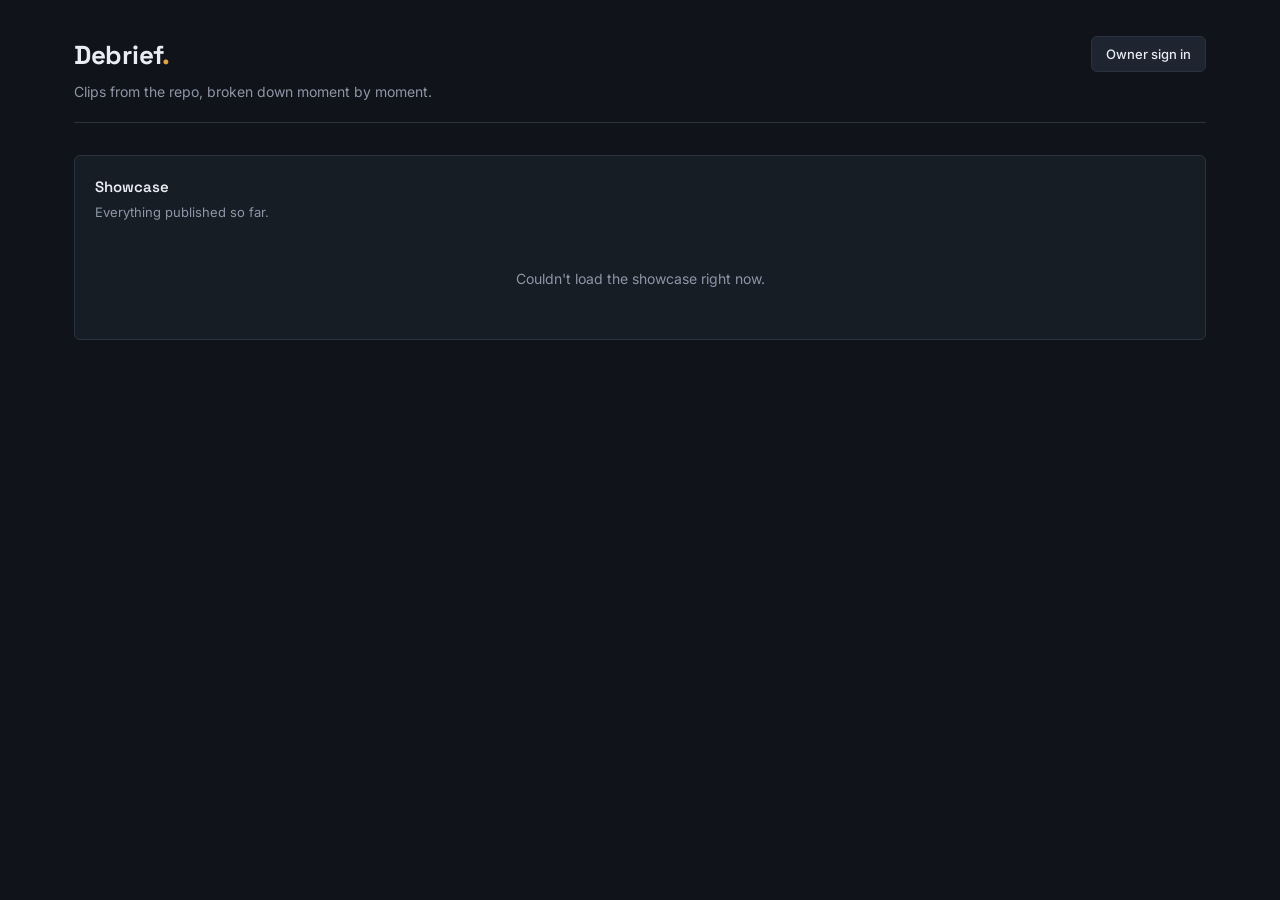
==== index.html @ dc819ad1 "Rename main.html to index.html" ====
<!DOCTYPE html>
<html lang="en">
<head>
<meta charset="UTF-8">
<meta name="viewport" content="width=device-width, initial-scale=1.0">
<title>Debrief — clip showcase</title>
<link rel="preconnect" href="https://fonts.googleapis.com">
<link href="https://fonts.googleapis.com/css2?family=Space+Grotesk:wght@500;600;700&family=Inter:wght@400;500;600&family=JetBrains+Mono:wght@400;500&display=swap" rel="stylesheet">
<style>
  :root{
    --bg:#10141a; --panel:#171d25; --panel-2:#1e2530; --border:#2a323f;
    --text:#e9edf3; --muted:#8d96a6; --accent:#e8a33d; --accent-dim:#4a3a1f;
    --danger:#e5645a; --danger-dim:#3a2321; --good:#4fc98a; --good-dim:#1f342a;
    --radius:6px;
  }
  *{box-sizing:border-box;}
  html,body{margin:0;padding:0;}
  body{background:var(--bg);color:var(--text);font-family:'Inter',sans-serif;line-height:1.5;-webkit-font-smoothing:antialiased;min-height:100vh;}
  ::selection{background:var(--accent);color:#161616;}
  a{color:var(--accent);}
  .wrap{max-width:1180px;margin:0 auto;padding:36px 24px 80px;}

  header.top{display:flex;align-items:flex-start;justify-content:space-between;gap:16px;margin-bottom:32px;padding-bottom:20px;border-bottom:1px solid var(--border);flex-wrap:wrap;}
  header.top h1{font-family:'Space Grotesk',sans-serif;font-weight:700;font-size:26px;margin:0;letter-spacing:-0.01em;}
  header.top h1 span{color:var(--accent);}
  header.top p{margin:6px 0 0;color:var(--muted);font-size:14px;max-width:420px;}
  .owner-slot{display:flex;align-items:center;gap:10px;}
  .owner-badge{font-family:'JetBrains Mono',monospace;font-size:11px;color:var(--good);background:var(--good-dim);border:1px solid var(--good);padding:4px 9px;border-radius:20px;}
  .btn{display:inline-flex;align-items:center;gap:8px;background:var(--panel-2);border:1px solid var(--border);color:var(--text);padding:9px 14px;border-radius:var(--radius);font-size:13px;font-family:'Inter',sans-serif;font-weight:500;cursor:pointer;transition:border-color .15s,background .15s;}
  .btn:hover{border-color:var(--accent);}
  .btn:disabled{opacity:.4;cursor:not-allowed;}
  .btn.primary{background:var(--accent);border-color:var(--accent);color:#191305;font-weight:600;}
  .btn.primary:hover{background:#f0ad4e;}
  .btn.primary:disabled{background:var(--panel-2);border-color:var(--border);color:var(--muted);}
  .btn.ghost{background:transparent;}
  .btn.small{padding:6px 10px;font-size:12px;}
  .btn.danger-outline{border-color:var(--danger);color:var(--danger);background:transparent;}
  .btn.danger-outline:hover{background:var(--danger-dim);}

  .panel{background:var(--panel);border:1px solid var(--border);border-radius:var(--radius);padding:20px;}
  .panel + .panel{margin-top:20px;}
  .panel h2{font-family:'Space Grotesk',sans-serif;font-size:15px;font-weight:600;margin:0 0 4px;}
  .panel .hint{color:var(--muted);font-size:13px;margin:0 0 16px;}

  input[type=text],input[type=url],textarea{width:100%;background:var(--panel-2);border:1px solid var(--border);color:var(--text);padding:10px 12px;border-radius:var(--radius);font-family:'Inter',sans-serif;font-size:14px;}
  input:focus,textarea:focus{outline:2px solid var(--accent);outline-offset:1px;border-color:var(--accent);}
  textarea{resize:vertical;min-height:70px;}
  .field{margin-bottom:14px;}
  .field:last-child{margin-bottom:0;}
  label.field-label{display:block;font-size:12px;color:var(--muted);margin:0 0 6px;}
  .filerow{display:flex;align-items:center;gap:10px;flex-wrap:wrap;}

  video{width:100%;display:block;border-radius:var(--radius);background:#000;max-height:420px;}
  .video-shell{margin:14px 0;}
  .video-empty{border:1px dashed var(--border);border-radius:var(--radius);padding:40px 20px;text-align:center;color:var(--muted);font-size:13px;}

  .capture-row{display:flex;justify-content:space-between;align-items:center;gap:10px;flex-wrap:wrap;margin-bottom:14px;}
  .capture-note{font-size:12px;color:var(--muted);font-family:'JetBrains Mono',monospace;}

  .filmstrip{display:flex;gap:10px;overflow-x:auto;padding:4px 2px 8px;}
  .filmstrip:empty::after{content:'No moments captured yet.';color:var(--muted);font-size:13px;}
  .frame-card{position:relative;flex:0 0 auto;width:110px;border:1px solid var(--border);border-radius:var(--radius);overflow:hidden;background:var(--panel-2);}
  .frame-card img{width:100%;height:62px;object-fit:cover;display:block;}
  .frame-card .tag{font-family:'JetBrains Mono',monospace;font-size:11px;color:var(--accent);padding:5px 7px;}
  .frame-card button.remove{position:absolute;top:4px;right:4px;width:18px;height:18px;border-radius:50%;border:none;background:rgba(10,12,15,.75);color:#fff;font-size:11px;line-height:1;cursor:pointer;}
  .frame-card button.remove:hover{background:var(--danger);}

  .error-box{border:1px solid var(--danger);background:var(--danger-dim);color:#ffd6d2;padding:10px 12px;border-radius:var(--radius);font-size:13px;margin-top:12px;}
  .footnote{color:var(--muted);font-size:12px;margin-top:8px;}

  /* gallery */
  .gallery-grid{display:grid;grid-template-columns:repeat(auto-fill,minmax(260px,1fr));gap:16px;margin-top:6px;}
  .clip-card{background:var(--panel);border:1px solid var(--border);border-radius:var(--radius);overflow:hidden;cursor:pointer;transition:border-color .15s;display:flex;flex-direction:column;}
  .clip-card:hover{border-color:var(--accent);}
  .clip-card .thumb{width:100%;height:140px;object-fit:cover;background:#000;display:block;}
  .clip-card .thumb-empty{width:100%;height:140px;background:var(--panel-2);display:flex;align-items:center;justify-content:center;color:var(--muted);font-size:12px;}
  .clip-card .body{padding:12px 14px;display:flex;flex-direction:column;gap:6px;flex:1;}
  .clip-card .title{font-family:'Space Grotesk',sans-serif;font-weight:600;font-size:14px;}
  .clip-card .champ{font-family:'JetBrains Mono',monospace;font-size:11px;color:var(--accent);}
  .clip-card .excerpt{font-size:12.5px;color:var(--muted);flex:1;}
  .clip-card .meta-row{display:flex;justify-content:space-between;align-items:center;font-size:11px;color:var(--muted);margin-top:4px;}
  .empty-state{color:var(--muted);font-size:14px;padding:30px 4px;text-align:center;}

  /* modal */
  .modal-backdrop{position:fixed;inset:0;background:rgba(6,8,11,.72);display:flex;align-items:flex-start;justify-content:center;padding:40px 16px;overflow-y:auto;z-index:50;}
  .modal{background:var(--panel);border:1px solid var(--border);border-radius:var(--radius);max-width:720px;width:100%;padding:22px;}
  .modal-close{float:right;background:transparent;border:none;color:var(--muted);font-size:18px;cursor:pointer;}
  .modal-close:hover{color:var(--text);}
  .modal h3{font-family:'Space Grotesk',sans-serif;margin:0 0 4px;font-size:19px;}
  .modal .champ{font-family:'JetBrains Mono',monospace;font-size:12px;color:var(--accent);margin-bottom:14px;display:block;}

  .summary-block{font-size:15px;line-height:1.6;color:var(--text);padding-bottom:16px;margin-bottom:16px;border-bottom:1px solid var(--border);}
  .priority-block{border-left:3px solid var(--accent);background:var(--accent-dim);padding:12px 14px;border-radius:0 var(--radius) var(--radius) 0;margin-bottom:20px;font-size:14px;}
  .priority-block .k{font-family:'JetBrains Mono',monospace;font-size:11px;color:var(--accent);display:block;margin-bottom:4px;}
  .section-title{font-family:'Space Grotesk',sans-serif;font-size:14px;font-weight:600;margin:0 0 12px;display:flex;align-items:center;gap:8px;}
  .section-title .dot{width:8px;height:8px;border-radius:50%;}
  .dot.danger{background:var(--danger);} .dot.good{background:var(--good);}
  .item-card{border:1px solid var(--border);border-left:3px solid var(--danger);background:var(--panel-2);border-radius:0 var(--radius) var(--radius) 0;padding:14px 16px;margin-bottom:10px;}
  .item-card.good{border-left-color:var(--good);}
  .item-card .title{font-weight:600;font-size:14px;margin-bottom:6px;}
  .item-card .moment{font-family:'JetBrains Mono',monospace;font-size:11px;color:var(--muted);margin-bottom:8px;}
  .item-card p{margin:0 0 8px;font-size:13.5px;} .item-card p:last-child{margin-bottom:0;}
  .item-card .fix{color:var(--good);font-size:13.5px;} .item-card .fix b{color:var(--good);}
  .items-group{margin-bottom:22px;} .items-group:last-child{margin-bottom:0;}

  .loading{display:flex;align-items:center;gap:10px;color:var(--muted);font-size:14px;padding:20px 4px;}
  .spinner{width:16px;height:16px;border-radius:50%;border:2px solid var(--border);border-top-color:var(--accent);animation:spin .7s linear infinite;}
  @keyframes spin{to{transform:rotate(360deg);}}

  .manage-list{display:flex;flex-direction:column;gap:8px;margin-top:6px;}
  .manage-row{display:flex;justify-content:space-between;align-items:center;gap:10px;background:var(--panel-2);border:1px solid var(--border);border-radius:var(--radius);padding:8px 12px;font-size:13px;}
  .manage-row .name{font-weight:500;}
  .manage-row .sub{color:var(--muted);font-size:11px;font-family:'JetBrains Mono',monospace;}
</style>
</head>
<body>
<div class="wrap">

  <header class="top">
    <div>
      <h1>Debrief<span>.</span></h1>
      <p>Clips from the repo, broken down moment by moment.</p>
    </div>
    <div class="owner-slot">
      <span class="owner-badge" id="ownerBadge" style="display:none;">Owner mode</span>
      <button class="btn" id="ownerToggleBtn">Owner sign in</button>
    </div>
  </header>

  <!-- OWNER: add clip -->
  <div id="ownerArea" style="display:none;">
    <div class="panel">
      <h2>Add a clip from GitHub</h2>
      <p class="hint">Paste a link to a video file committed in a GitHub repo — either a normal <code>github.com/.../blob/...</code> link or a <code>raw.githubusercontent.com</code> link. Raw links capture frames most reliably.</p>
      <div class="filerow">
        <input type="url" id="githubUrl" placeholder="https://github.com/you/repo/blob/main/clips/fight.mp4">
        <button class="btn" id="loadGhBtn">Load</button>
      </div>
      <div class="video-shell" id="videoShell"><div class="video-empty" id="videoEmpty">No clip loaded yet</div></div>
      <div class="capture-row" id="captureRow" style="display:none;">
        <button class="btn primary" id="captureBtn">Capture this frame</button>
        <span class="capture-note" id="timeLabel"></span>
      </div>
      <div class="filmstrip" id="filmstrip"></div>
      <div class="error-box" id="loadError" style="display:none;"></div>
    </div>

    <div class="panel">
      <h2>Details</h2>
      <div class="field">
        <label class="field-label" for="titleInput">Title</label>
        <input type="text" id="titleInput" placeholder="e.g. Baron steal gone wrong">
      </div>
      <div class="field">
        <label class="field-label" for="champInput">Champion / role</label>
        <input type="text" id="champInput" placeholder="e.g. Jinx, ADC">
      </div>
      <div class="field">
        <label class="field-label" for="notesInput">Context (optional)</label>
        <textarea id="notesInput" placeholder="What happened, in your words"></textarea>
      </div>
      <button class="btn primary" id="analyzeBtn" style="width:100%;justify-content:center;padding:12px;" disabled>Analyze &amp; publish</button>
      <div class="error-box" id="publishError" style="display:none;"></div>
    </div>

    <div class="panel" id="managePanel" style="display:none;">
      <h2>Published clips</h2>
      <p class="hint">Visible to everyone. Remove anything from here.</p>
      <div class="manage-list" id="manageList"></div>
    </div>
  </div>

  <!-- PUBLIC: showcase -->
  <div class="panel">
    <h2>Showcase</h2>
    <p class="hint">Everything published so far.</p>
    <div id="galleryHost"><div class="loading"><div class="spinner"></div>Loading clips…</div></div>
  </div>

</div>

<div id="modalHost"></div>

<script>
(function(){
  // ---- config ----
  // Change this before sharing the page — it's the only thing gating the "add clip" panel.
  // Note: this runs entirely in the browser, so it only hides the panel from casual visitors;
  // anyone reading the page source can see it. It is not real access control.
  const OWNER_PASSPHRASE = 'change-me';

  const state = { frames: [], frameSeq: 0, videoEl: null, captureAllowed: false, isOwner: false };

  // ---------- owner gate ----------
  const ownerToggleBtn = document.getElementById('ownerToggleBtn');
  const ownerArea = document.getElementById('ownerArea');
  const ownerBadge = document.getElementById('ownerBadge');

  ownerToggleBtn.addEventListener('click', ()=>{
    if(state.isOwner){
      state.isOwner = false;
      ownerArea.style.display = 'none';
      ownerBadge.style.display = 'none';
      ownerToggleBtn.textContent = 'Owner sign in';
      return;
    }
    const attempt = prompt('Owner passphrase:');
    if(attempt === null) return;
    if(attempt === OWNER_PASSPHRASE){
      state.isOwner = true;
      ownerArea.style.display = 'block';
      ownerBadge.style.display = 'inline-block';
      ownerToggleBtn.textContent = 'Sign out';
      renderManageList();
    } else {
      alert('Wrong passphrase.');
    }
  });

  // ---------- github clip loading ----------
  const videoShell = document.getElementById('videoShell');
  const captureRow = document.getElementById('captureRow');
  const timeLabel = document.getElementById('timeLabel');
  const loadError = document.getElementById('loadError');

  function fmtTime(sec){
    sec = Math.max(0, Math.floor(sec||0));
    return Math.floor(sec/60) + ':' + String(sec%60).padStart(2,'0');
  }

  function normalizeGithubUrl(url){
    const m = url.match(/^https?:\/\/github\.com\/([^\/]+)\/([^\/]+)\/blob\/([^\/]+)\/(.+)$/);
    if(m){
      return 'https://raw.githubusercontent.com/'+m[1]+'/'+m[2]+'/'+m[3]+'/'+m[4];
    }
    return url;
  }

  document.getElementById('loadGhBtn').addEventListener('click', ()=>{
    loadError.style.display = 'none';
    const raw = document.getElementById('githubUrl').value.trim();
    if(!raw) return;
    const url = normalizeGithubUrl(raw);
    videoShell.innerHTML = '';
    const v = document.createElement('video');
    v.src = url;
    v.controls = true;
    v.crossOrigin = 'anonymous';
    v.addEventListener('error', ()=>{
      loadError.textContent = "Couldn't load that link as a video. Double check it points straight at the file.";
      loadError.style.display = 'block';
    });
    videoShell.appendChild(v);
    state.videoEl = v;
    state.captureAllowed = true;
    captureRow.style.display = 'flex';
    v.addEventListener('timeupdate', ()=>{ timeLabel.textContent = fmtTime(v.currentTime); });
  });

  // ---------- frame capture ----------
  const filmstrip = document.getElementById('filmstrip');
  const analyzeBtn = document.getElementById('analyzeBtn');

  function addFrame(dataUrl, label){
    const id = ++state.frameSeq;
    state.frames.push({id, dataUrl, label});
    renderFilmstrip();
  }

  function renderFilmstrip(){
    filmstrip.innerHTML = '';
    state.frames.forEach(fr=>{
      const card = document.createElement('div');
      card.className = 'frame-card';
      card.innerHTML = '<img src="'+fr.dataUrl+'"><div class="tag">'+fr.label+'</div><button class="remove">&times;</button>';
      card.querySelector('.remove').addEventListener('click', ()=>{
        state.frames = state.frames.filter(x=>x.id!==fr.id);
        renderFilmstrip();
      });
      filmstrip.appendChild(card);
    });
    analyzeBtn.disabled = state.frames.length === 0;
  }

  document.getElementById('captureBtn').addEventListener('click', ()=>{
    if(!state.videoEl || !state.captureAllowed) return;
    loadError.style.display = 'none';
    try{
      const canvas = document.createElement('canvas');
      canvas.width = state.videoEl.videoWidth || 640;
      canvas.height = state.videoEl.videoHeight || 360;
      canvas.getContext('2d').drawImage(state.videoEl, 0, 0, canvas.width, canvas.height);
      addFrame(canvas.toDataURL('image/jpeg', 0.85), fmtTime(state.videoEl.currentTime));
    }catch(err){
      loadError.textContent = "This link blocks in-browser frame capture (no CORS). Use the file's raw.githubusercontent.com link instead of the github.com blob link.";
      loadError.style.display = 'block';
    }
  });

  function makeThumb(dataUrl, cb){
    const img = new Image();
    img.onload = ()=>{
      const w = 320, h = Math.round(320 * img.height / img.width);
      const canvas = document.createElement('canvas');
      canvas.width = w; canvas.height = h;
      canvas.getContext('2d').drawImage(img, 0, 0, w, h);
      cb(canvas.toDataURL('image/jpeg', 0.7));
    };
    img.src = dataUrl;
  }

  // ---------- analysis ----------
  function dataUrlToMediaAndBase64(dataUrl){
    const m = dataUrl.match(/^data:(.+?);base64,(.*)$/);
    return {mediaType: m[1], base64: m[2]};
  }

  function buildPrompt(title, champ, notes){
    let ctx = 'You are reviewing screenshots from a League of Legends clip, in order, to coach the player shown.\n';
    if(title) ctx += 'Clip title: ' + title + '\n';
    if(champ) ctx += 'Champion / role: ' + champ + '\n';
    if(notes) ctx += "Player's own account: " + notes + '\n';
    ctx += '\nLook at positioning, wave/lane management, cooldowns, itemization, vision, map awareness, and fight selection. Cite what is actually visible (minimap, HP bars, ability icons, item build, gold/CS) rather than guessing.\n\n';
    ctx += 'Respond with ONLY raw JSON, no markdown fences, matching exactly:\n';
    ctx += '{"summary": string, "priority_fix": string, "mistakes": [{"title": string, "moment": string, "what_happened": string, "why_it_mattered": string, "better_play": string}], "good_calls": [{"title": string, "moment": string, "what_happened": string}]}\n';
    ctx += 'summary: 2-3 direct sentences. priority_fix: one sentence, the single highest-leverage fix. mistakes: up to 5, ordered by importance. good_calls: 0-3, can be empty. If nothing clearly wrong is visible, say so in summary and return an empty mistakes array rather than inventing issues.';
    return ctx;
  }

  async function callClaude(frames, title, champ, notes){
    const content = [];
    frames.forEach((fr,i)=>{
      const {mediaType, base64} = dataUrlToMediaAndBase64(fr.dataUrl);
      content.push({type:'text', text:'Frame '+(i+1)+' ('+fr.label+'):'});
      content.push({type:'image', source:{type:'base64', media_type: mediaType, data: base64}});
    });
    content.push({type:'text', text: buildPrompt(title, champ, notes)});

    const response = await fetch('https://api.anthropic.com/v1/messages', {
      method:'POST',
      headers:{'Content-Type':'application/json'},
      body: JSON.stringify({model:'claude-sonnet-4-6', max_tokens:1000, messages:[{role:'user', content}]})
    });
    if(!response.ok) throw new Error('Request failed (' + response.status + ')');
    const data = await response.json();
    const text = (data.content||[]).map(b=>b.text||'').join('\n').trim();
    const cleaned = text.replace(/^```json/i,'').replace(/^```/,'').replace(/```$/,'').trim();
    return JSON.parse(cleaned);
  }

  const publishError = document.getElementById('publishError');
  const managePanel = document.getElementById('managePanel');

  analyzeBtn.addEventListener('click', async ()=>{
    publishError.style.display = 'none';
    if(state.frames.length===0) return;
    const title = document.getElementById('titleInput').value.trim() || 'Untitled clip';
    const champ = document.getElementById('champInput').value.trim();
    const notes = document.getElementById('notesInput').value.trim();
    const videoUrl = normalizeGithubUrl(document.getElementById('githubUrl').value.trim());

    analyzeBtn.disabled = true;
    analyzeBtn.textContent = 'Analyzing…';
    try{
      const result = await callClaude(state.frames, title, champ, notes);
      makeThumb(state.frames[0].dataUrl, async (thumb)=>{
        const id = 'c_' + Date.now() + '_' + Math.random().toString(36).slice(2,7);
        const record = { id, title, champ, notes, videoUrl, thumb, result, publishedAt: Date.now() };
        try{
          await window.storage.set('clip:'+id, JSON.stringify(record), true);
          // reset composer
          state.frames = []; renderFilmstrip();
          document.getElementById('titleInput').value = '';
          document.getElementById('champInput').value = '';
          document.getElementById('notesInput').value = '';
          document.getElementById('githubUrl').value = '';
          videoShell.innerHTML = '<div class="video-empty">No clip loaded yet</div>';
          captureRow.style.display = 'none';
          state.videoEl = null;
          loadGallery();
          renderManageList();
        }catch(err){
          publishError.textContent = 'Analyzed, but publishing failed: ' + err.message;
          publishError.style.display = 'block';
        }finally{
          analyzeBtn.disabled = state.frames.length===0;
          analyzeBtn.textContent = 'Analyze & publish';
        }
      });
    }catch(err){
      publishError.textContent = 'Analysis failed: ' + err.message;
      publishError.style.display = 'block';
      analyzeBtn.disabled = false;
      analyzeBtn.textContent = 'Analyze & publish';
    }
  });

  // ---------- manage list (owner) ----------
  async function renderManageList(){
    const list = document.getElementById('manageList');
    try{
      const idx = await window.storage.list('clip:', true);
      const keys = (idx && idx.keys) || [];
      if(keys.length===0){ managePanel.style.display='none'; return; }
      managePanel.style.display = 'block';
      const records = await Promise.all(keys.map(async k=>{
        try{ const r = await window.storage.get(k, true); return JSON.parse(r.value); }catch(e){ return null; }
      }));
      list.innerHTML = '';
      records.filter(Boolean).sort((a,b)=>b.publishedAt-a.publishedAt).forEach(rec=>{
        const row = document.createElement('div');
        row.className = 'manage-row';
        row.innerHTML = '<div><div class="name">'+escapeHtml(rec.title)+'</div><div class="sub">'+new Date(rec.publishedAt).toLocaleString()+'</div></div>';
        const del = document.createElement('button');
        del.className = 'btn small danger-outline';
        del.textContent = 'Remove';
        del.addEventListener('click', async ()=>{
          if(!confirm('Remove "'+rec.title+'" from the showcase?')) return;
          try{
            await window.storage.delete('clip:'+rec.id, true);
            loadGallery();
            renderManageList();
          }catch(e){ alert('Could not remove it: ' + e.message); }
        });
        row.appendChild(del);
        list.appendChild(row);
      });
    }catch(err){
      managePanel.style.display = 'none';
    }
  }

  // ---------- public gallery ----------
  const galleryHost = document.getElementById('galleryHost');

  function escapeHtml(str){
    const d = document.createElement('div');
    d.textContent = str||'';
    return d.innerHTML;
  }

  async function loadGallery(){
    try{
      const idx = await window.storage.list('clip:', true);
      const keys = (idx && idx.keys) || [];
      if(keys.length===0){
        galleryHost.innerHTML = '<div class="empty-state">No clips published yet.</div>';
        return;
      }
      const records = await Promise.all(keys.map(async k=>{
        try{ const r = await window.storage.get(k, true); return JSON.parse(r.value); }catch(e){ return null; }
      }));
      const clips = records.filter(Boolean).sort((a,b)=>b.publishedAt-a.publishedAt);
      const grid = document.createElement('div');
      grid.className = 'gallery-grid';
      clips.forEach(rec=>{
        const card = document.createElement('div');
        card.className = 'clip-card';
        card.innerHTML =
          (rec.thumb ? '<img class="thumb" src="'+rec.thumb+'">' : '<div class="thumb-empty">No preview</div>') +
          '<div class="body">' +
            '<div class="title">'+escapeHtml(rec.title)+'</div>' +
            (rec.champ ? '<div class="champ">'+escapeHtml(rec.champ)+'</div>' : '') +
            '<div class="excerpt">'+escapeHtml((rec.result && rec.result.summary) || '')+'</div>' +
            '<div class="meta-row"><span>'+((rec.result && rec.result.mistakes) ? rec.result.mistakes.length : 0)+' issue(s) found</span><span>'+new Date(rec.publishedAt).toLocaleDateString()+'</span></div>' +
          '</div>';
        card.addEventListener('click', ()=>openModal(rec));
        grid.appendChild(card);
      });
      galleryHost.innerHTML = '';
      galleryHost.appendChild(grid);
    }catch(err){
      galleryHost.innerHTML = '<div class="empty-state">Couldn\'t load the showcase right now.</div>';
    }
  }

  function analysisHtml(result){
    let html = '<div class="summary-block">'+escapeHtml(result.summary||'')+'</div>';
    if(result.priority_fix){
      html += '<div class="priority-block"><span class="k">Fix this first</span>'+escapeHtml(result.priority_fix)+'</div>';
    }
    if(Array.isArray(result.mistakes) && result.mistakes.length){
      html += '<div class="items-group"><h3 class="section-title"><span class="dot danger"></span>What went wrong</h3>';
      result.mistakes.forEach(m=>{
        html += '<div class="item-card"><div class="title">'+escapeHtml(m.title)+'</div>';
        if(m.moment) html += '<div class="moment">'+escapeHtml(m.moment)+'</div>';
        if(m.what_happened) html += '<p>'+escapeHtml(m.what_happened)+'</p>';
        if(m.why_it_mattered) html += '<p>'+escapeHtml(m.why_it_mattered)+'</p>';
        if(m.better_play) html += '<p class="fix"><b>Instead: </b>'+escapeHtml(m.better_play)+'</p>';
        html += '</div>';
      });
      html += '</div>';
    }
    if(Array.isArray(result.good_calls) && result.good_calls.length){
      html += '<div class="items-group"><h3 class="section-title"><span class="dot good"></span>What worked</h3>';
      result.good_calls.forEach(g=>{
        html += '<div class="item-card good"><div class="title">'+escapeHtml(g.title)+'</div>';
        if(g.moment) html += '<div class="moment">'+escapeHtml(g.moment)+'</div>';
        if(g.what_happened) html += '<p>'+escapeHtml(g.what_happened)+'</p>';
        html += '</div>';
      });
      html += '</div>';
    }
    return html;
  }

  const modalHost = document.getElementById('modalHost');
  function openModal(rec){
    const backdrop = document.createElement('div');
    backdrop.className = 'modal-backdrop';
    backdrop.addEventListener('click', (e)=>{ if(e.target===backdrop) close(); });
    const modal = document.createElement('div');
    modal.className = 'modal';
    modal.innerHTML =
      '<button class="modal-close">&times;</button>' +
      '<h3>'+escapeHtml(rec.title)+'</h3>' +
      (rec.champ ? '<span class="champ">'+escapeHtml(rec.champ)+'</span>' : '') +
      '<div class="video-shell"><video controls src="'+rec.videoUrl+'"></video></div>' +
      analysisHtml(rec.result);
    modal.querySelector('.modal-close').addEventListener('click', close);
    backdrop.appendChild(modal);
    modalHost.appendChild(backdrop);
    function close(){ modalHost.innerHTML = ''; }
  }

  loadGallery();
})();
</script>
</body>
</html>
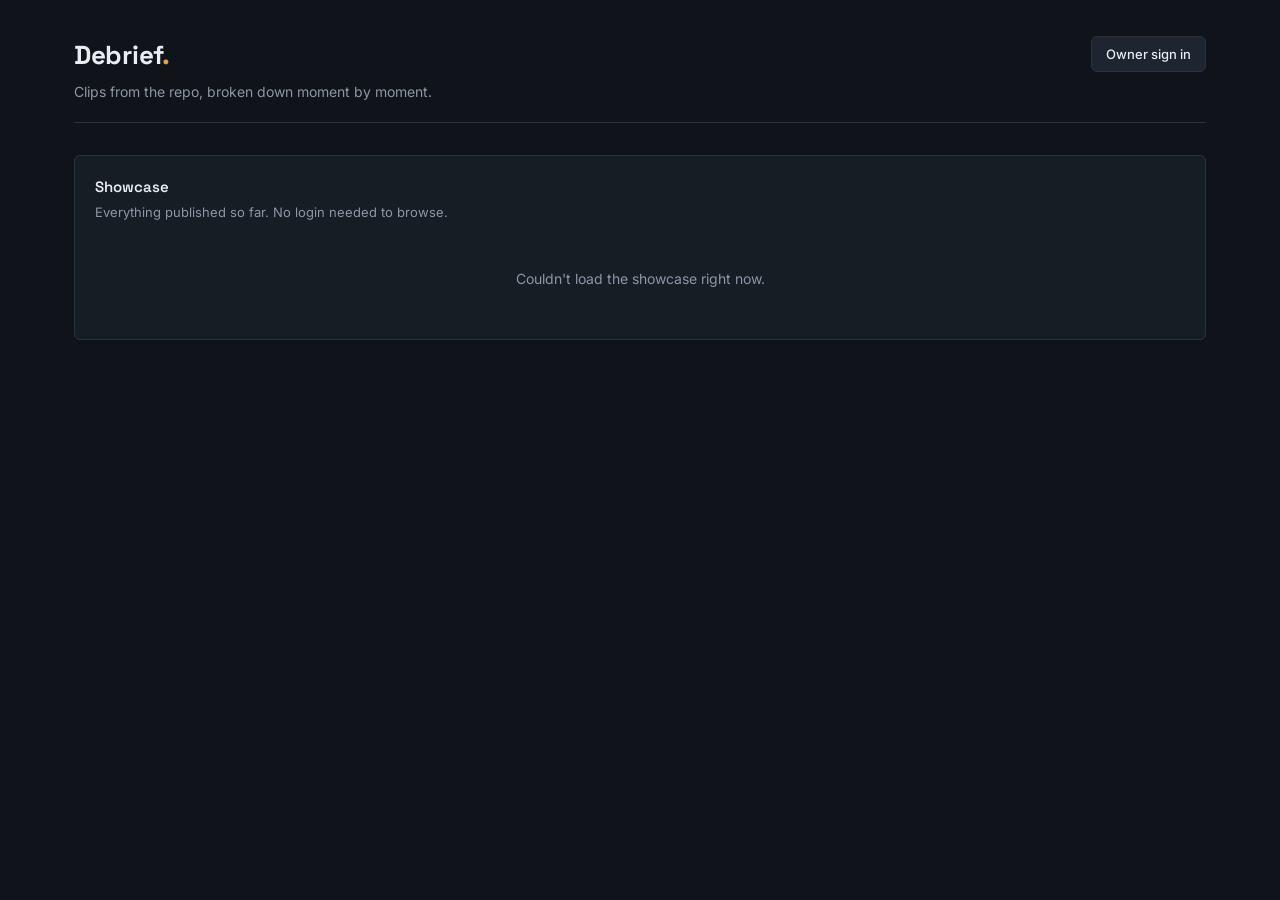
==== commit cd14e798: "Add files via upload" ====
--- a/index.html
+++ b/index.html
@@ -6,112 +6,7 @@
 <title>Debrief — clip showcase</title>
 <link rel="preconnect" href="https://fonts.googleapis.com">
 <link href="https://fonts.googleapis.com/css2?family=Space+Grotesk:wght@500;600;700&family=Inter:wght@400;500;600&family=JetBrains+Mono:wght@400;500&display=swap" rel="stylesheet">
-<style>
-  :root{
-    --bg:#10141a; --panel:#171d25; --panel-2:#1e2530; --border:#2a323f;
-    --text:#e9edf3; --muted:#8d96a6; --accent:#e8a33d; --accent-dim:#4a3a1f;
-    --danger:#e5645a; --danger-dim:#3a2321; --good:#4fc98a; --good-dim:#1f342a;
-    --radius:6px;
-  }
-  *{box-sizing:border-box;}
-  html,body{margin:0;padding:0;}
-  body{background:var(--bg);color:var(--text);font-family:'Inter',sans-serif;line-height:1.5;-webkit-font-smoothing:antialiased;min-height:100vh;}
-  ::selection{background:var(--accent);color:#161616;}
-  a{color:var(--accent);}
-  .wrap{max-width:1180px;margin:0 auto;padding:36px 24px 80px;}
-
-  header.top{display:flex;align-items:flex-start;justify-content:space-between;gap:16px;margin-bottom:32px;padding-bottom:20px;border-bottom:1px solid var(--border);flex-wrap:wrap;}
-  header.top h1{font-family:'Space Grotesk',sans-serif;font-weight:700;font-size:26px;margin:0;letter-spacing:-0.01em;}
-  header.top h1 span{color:var(--accent);}
-  header.top p{margin:6px 0 0;color:var(--muted);font-size:14px;max-width:420px;}
-  .owner-slot{display:flex;align-items:center;gap:10px;}
-  .owner-badge{font-family:'JetBrains Mono',monospace;font-size:11px;color:var(--good);background:var(--good-dim);border:1px solid var(--good);padding:4px 9px;border-radius:20px;}
-  .btn{display:inline-flex;align-items:center;gap:8px;background:var(--panel-2);border:1px solid var(--border);color:var(--text);padding:9px 14px;border-radius:var(--radius);font-size:13px;font-family:'Inter',sans-serif;font-weight:500;cursor:pointer;transition:border-color .15s,background .15s;}
-  .btn:hover{border-color:var(--accent);}
-  .btn:disabled{opacity:.4;cursor:not-allowed;}
-  .btn.primary{background:var(--accent);border-color:var(--accent);color:#191305;font-weight:600;}
-  .btn.primary:hover{background:#f0ad4e;}
-  .btn.primary:disabled{background:var(--panel-2);border-color:var(--border);color:var(--muted);}
-  .btn.ghost{background:transparent;}
-  .btn.small{padding:6px 10px;font-size:12px;}
-  .btn.danger-outline{border-color:var(--danger);color:var(--danger);background:transparent;}
-  .btn.danger-outline:hover{background:var(--danger-dim);}
-
-  .panel{background:var(--panel);border:1px solid var(--border);border-radius:var(--radius);padding:20px;}
-  .panel + .panel{margin-top:20px;}
-  .panel h2{font-family:'Space Grotesk',sans-serif;font-size:15px;font-weight:600;margin:0 0 4px;}
-  .panel .hint{color:var(--muted);font-size:13px;margin:0 0 16px;}
-
-  input[type=text],input[type=url],textarea{width:100%;background:var(--panel-2);border:1px solid var(--border);color:var(--text);padding:10px 12px;border-radius:var(--radius);font-family:'Inter',sans-serif;font-size:14px;}
-  input:focus,textarea:focus{outline:2px solid var(--accent);outline-offset:1px;border-color:var(--accent);}
-  textarea{resize:vertical;min-height:70px;}
-  .field{margin-bottom:14px;}
-  .field:last-child{margin-bottom:0;}
-  label.field-label{display:block;font-size:12px;color:var(--muted);margin:0 0 6px;}
-  .filerow{display:flex;align-items:center;gap:10px;flex-wrap:wrap;}
-
-  video{width:100%;display:block;border-radius:var(--radius);background:#000;max-height:420px;}
-  .video-shell{margin:14px 0;}
-  .video-empty{border:1px dashed var(--border);border-radius:var(--radius);padding:40px 20px;text-align:center;color:var(--muted);font-size:13px;}
-
-  .capture-row{display:flex;justify-content:space-between;align-items:center;gap:10px;flex-wrap:wrap;margin-bottom:14px;}
-  .capture-note{font-size:12px;color:var(--muted);font-family:'JetBrains Mono',monospace;}
-
-  .filmstrip{display:flex;gap:10px;overflow-x:auto;padding:4px 2px 8px;}
-  .filmstrip:empty::after{content:'No moments captured yet.';color:var(--muted);font-size:13px;}
-  .frame-card{position:relative;flex:0 0 auto;width:110px;border:1px solid var(--border);border-radius:var(--radius);overflow:hidden;background:var(--panel-2);}
-  .frame-card img{width:100%;height:62px;object-fit:cover;display:block;}
-  .frame-card .tag{font-family:'JetBrains Mono',monospace;font-size:11px;color:var(--accent);padding:5px 7px;}
-  .frame-card button.remove{position:absolute;top:4px;right:4px;width:18px;height:18px;border-radius:50%;border:none;background:rgba(10,12,15,.75);color:#fff;font-size:11px;line-height:1;cursor:pointer;}
-  .frame-card button.remove:hover{background:var(--danger);}
-
-  .error-box{border:1px solid var(--danger);background:var(--danger-dim);color:#ffd6d2;padding:10px 12px;border-radius:var(--radius);font-size:13px;margin-top:12px;}
-  .footnote{color:var(--muted);font-size:12px;margin-top:8px;}
-
-  /* gallery */
-  .gallery-grid{display:grid;grid-template-columns:repeat(auto-fill,minmax(260px,1fr));gap:16px;margin-top:6px;}
-  .clip-card{background:var(--panel);border:1px solid var(--border);border-radius:var(--radius);overflow:hidden;cursor:pointer;transition:border-color .15s;display:flex;flex-direction:column;}
-  .clip-card:hover{border-color:var(--accent);}
-  .clip-card .thumb{width:100%;height:140px;object-fit:cover;background:#000;display:block;}
-  .clip-card .thumb-empty{width:100%;height:140px;background:var(--panel-2);display:flex;align-items:center;justify-content:center;color:var(--muted);font-size:12px;}
-  .clip-card .body{padding:12px 14px;display:flex;flex-direction:column;gap:6px;flex:1;}
-  .clip-card .title{font-family:'Space Grotesk',sans-serif;font-weight:600;font-size:14px;}
-  .clip-card .champ{font-family:'JetBrains Mono',monospace;font-size:11px;color:var(--accent);}
-  .clip-card .excerpt{font-size:12.5px;color:var(--muted);flex:1;}
-  .clip-card .meta-row{display:flex;justify-content:space-between;align-items:center;font-size:11px;color:var(--muted);margin-top:4px;}
-  .empty-state{color:var(--muted);font-size:14px;padding:30px 4px;text-align:center;}
-
-  /* modal */
-  .modal-backdrop{position:fixed;inset:0;background:rgba(6,8,11,.72);display:flex;align-items:flex-start;justify-content:center;padding:40px 16px;overflow-y:auto;z-index:50;}
-  .modal{background:var(--panel);border:1px solid var(--border);border-radius:var(--radius);max-width:720px;width:100%;padding:22px;}
-  .modal-close{float:right;background:transparent;border:none;color:var(--muted);font-size:18px;cursor:pointer;}
-  .modal-close:hover{color:var(--text);}
-  .modal h3{font-family:'Space Grotesk',sans-serif;margin:0 0 4px;font-size:19px;}
-  .modal .champ{font-family:'JetBrains Mono',monospace;font-size:12px;color:var(--accent);margin-bottom:14px;display:block;}
-
-  .summary-block{font-size:15px;line-height:1.6;color:var(--text);padding-bottom:16px;margin-bottom:16px;border-bottom:1px solid var(--border);}
-  .priority-block{border-left:3px solid var(--accent);background:var(--accent-dim);padding:12px 14px;border-radius:0 var(--radius) var(--radius) 0;margin-bottom:20px;font-size:14px;}
-  .priority-block .k{font-family:'JetBrains Mono',monospace;font-size:11px;color:var(--accent);display:block;margin-bottom:4px;}
-  .section-title{font-family:'Space Grotesk',sans-serif;font-size:14px;font-weight:600;margin:0 0 12px;display:flex;align-items:center;gap:8px;}
-  .section-title .dot{width:8px;height:8px;border-radius:50%;}
-  .dot.danger{background:var(--danger);} .dot.good{background:var(--good);}
-  .item-card{border:1px solid var(--border);border-left:3px solid var(--danger);background:var(--panel-2);border-radius:0 var(--radius) var(--radius) 0;padding:14px 16px;margin-bottom:10px;}
-  .item-card.good{border-left-color:var(--good);}
-  .item-card .title{font-weight:600;font-size:14px;margin-bottom:6px;}
-  .item-card .moment{font-family:'JetBrains Mono',monospace;font-size:11px;color:var(--muted);margin-bottom:8px;}
-  .item-card p{margin:0 0 8px;font-size:13.5px;} .item-card p:last-child{margin-bottom:0;}
-  .item-card .fix{color:var(--good);font-size:13.5px;} .item-card .fix b{color:var(--good);}
-  .items-group{margin-bottom:22px;} .items-group:last-child{margin-bottom:0;}
-
-  .loading{display:flex;align-items:center;gap:10px;color:var(--muted);font-size:14px;padding:20px 4px;}
-  .spinner{width:16px;height:16px;border-radius:50%;border:2px solid var(--border);border-top-color:var(--accent);animation:spin .7s linear infinite;}
-  @keyframes spin{to{transform:rotate(360deg);}}
-
-  .manage-list{display:flex;flex-direction:column;gap:8px;margin-top:6px;}
-  .manage-row{display:flex;justify-content:space-between;align-items:center;gap:10px;background:var(--panel-2);border:1px solid var(--border);border-radius:var(--radius);padding:8px 12px;font-size:13px;}
-  .manage-row .name{font-weight:500;}
-  .manage-row .sub{color:var(--muted);font-size:11px;font-family:'JetBrains Mono',monospace;}
-</style>
+<link rel="stylesheet" href="style.css">
 </head>
 <body>
 <div class="wrap">
@@ -127,11 +22,22 @@
     </div>
   </header>
 
+  <!-- LOGIN -->
+  <div class="panel" id="loginPanel" style="display:none;">
+    <h2>Sign in with GitHub</h2>
+    <p class="hint">Paste a personal access token scoped to this repo (Contents: Read and write). GitHub verifies the token itself — this page only checks that the token belongs to the configured owner account. The token is kept in memory for this tab only; it is never saved anywhere.</p>
+    <div class="filerow">
+      <input type="password" id="tokenInput" placeholder="github_pat_...">
+      <button class="btn primary" id="tokenSubmitBtn">Sign in</button>
+    </div>
+    <div class="error-box" id="loginError" style="display:none;"></div>
+  </div>
+
   <!-- OWNER: add clip -->
   <div id="ownerArea" style="display:none;">
     <div class="panel">
       <h2>Add a clip from GitHub</h2>
-      <p class="hint">Paste a link to a video file committed in a GitHub repo — either a normal <code>github.com/.../blob/...</code> link or a <code>raw.githubusercontent.com</code> link. Raw links capture frames most reliably.</p>
+      <p class="hint">Paste a link to a video file committed in this repo (or any repo) — a <code>github.com/.../blob/...</code> link or a <code>raw.githubusercontent.com</code> link both work. Raw links capture frames most reliably.</p>
       <div class="filerow">
         <input type="url" id="githubUrl" placeholder="https://github.com/you/repo/blob/main/clips/fight.mp4">
         <button class="btn" id="loadGhBtn">Load</button>
@@ -159,8 +65,13 @@
         <label class="field-label" for="notesInput">Context (optional)</label>
         <textarea id="notesInput" placeholder="What happened, in your words"></textarea>
       </div>
+      <div class="field">
+        <label class="field-label" for="anthropicKeyInput">Anthropic API key (used once for this analysis, not saved)</label>
+        <input type="password" id="anthropicKeyInput" placeholder="sk-ant-...">
+      </div>
       <button class="btn primary" id="analyzeBtn" style="width:100%;justify-content:center;padding:12px;" disabled>Analyze &amp; publish</button>
       <div class="error-box" id="publishError" style="display:none;"></div>
+      <p class="footnote">Publishing commits <code>data/clips.json</code> straight to this repo through GitHub's API using your token. Anyone without write access to the repo simply can't do this, regardless of what happens in the browser.</p>
     </div>
 
     <div class="panel" id="managePanel" style="display:none;">
@@ -173,7 +84,7 @@
   <!-- PUBLIC: showcase -->
   <div class="panel">
     <h2>Showcase</h2>
-    <p class="hint">Everything published so far.</p>
+    <p class="hint">Everything published so far. No login needed to browse.</p>
     <div id="galleryHost"><div class="loading"><div class="spinner"></div>Loading clips…</div></div>
   </div>
 
@@ -181,350 +92,6 @@
 
 <div id="modalHost"></div>
 
-<script>
-(function(){
-  // ---- config ----
-  // Change this before sharing the page — it's the only thing gating the "add clip" panel.
-  // Note: this runs entirely in the browser, so it only hides the panel from casual visitors;
-  // anyone reading the page source can see it. It is not real access control.
-  const OWNER_PASSPHRASE = 'change-me';
-
-  const state = { frames: [], frameSeq: 0, videoEl: null, captureAllowed: false, isOwner: false };
-
-  // ---------- owner gate ----------
-  const ownerToggleBtn = document.getElementById('ownerToggleBtn');
-  const ownerArea = document.getElementById('ownerArea');
-  const ownerBadge = document.getElementById('ownerBadge');
-
-  ownerToggleBtn.addEventListener('click', ()=>{
-    if(state.isOwner){
-      state.isOwner = false;
-      ownerArea.style.display = 'none';
-      ownerBadge.style.display = 'none';
-      ownerToggleBtn.textContent = 'Owner sign in';
-      return;
-    }
-    const attempt = prompt('Owner passphrase:');
-    if(attempt === null) return;
-    if(attempt === OWNER_PASSPHRASE){
-      state.isOwner = true;
-      ownerArea.style.display = 'block';
-      ownerBadge.style.display = 'inline-block';
-      ownerToggleBtn.textContent = 'Sign out';
-      renderManageList();
-    } else {
-      alert('Wrong passphrase.');
-    }
-  });
-
-  // ---------- github clip loading ----------
-  const videoShell = document.getElementById('videoShell');
-  const captureRow = document.getElementById('captureRow');
-  const timeLabel = document.getElementById('timeLabel');
-  const loadError = document.getElementById('loadError');
-
-  function fmtTime(sec){
-    sec = Math.max(0, Math.floor(sec||0));
-    return Math.floor(sec/60) + ':' + String(sec%60).padStart(2,'0');
-  }
-
-  function normalizeGithubUrl(url){
-    const m = url.match(/^https?:\/\/github\.com\/([^\/]+)\/([^\/]+)\/blob\/([^\/]+)\/(.+)$/);
-    if(m){
-      return 'https://raw.githubusercontent.com/'+m[1]+'/'+m[2]+'/'+m[3]+'/'+m[4];
-    }
-    return url;
-  }
-
-  document.getElementById('loadGhBtn').addEventListener('click', ()=>{
-    loadError.style.display = 'none';
-    const raw = document.getElementById('githubUrl').value.trim();
-    if(!raw) return;
-    const url = normalizeGithubUrl(raw);
-    videoShell.innerHTML = '';
-    const v = document.createElement('video');
-    v.src = url;
-    v.controls = true;
-    v.crossOrigin = 'anonymous';
-    v.addEventListener('error', ()=>{
-      loadError.textContent = "Couldn't load that link as a video. Double check it points straight at the file.";
-      loadError.style.display = 'block';
-    });
-    videoShell.appendChild(v);
-    state.videoEl = v;
-    state.captureAllowed = true;
-    captureRow.style.display = 'flex';
-    v.addEventListener('timeupdate', ()=>{ timeLabel.textContent = fmtTime(v.currentTime); });
-  });
-
-  // ---------- frame capture ----------
-  const filmstrip = document.getElementById('filmstrip');
-  const analyzeBtn = document.getElementById('analyzeBtn');
-
-  function addFrame(dataUrl, label){
-    const id = ++state.frameSeq;
-    state.frames.push({id, dataUrl, label});
-    renderFilmstrip();
-  }
-
-  function renderFilmstrip(){
-    filmstrip.innerHTML = '';
-    state.frames.forEach(fr=>{
-      const card = document.createElement('div');
-      card.className = 'frame-card';
-      card.innerHTML = '<img src="'+fr.dataUrl+'"><div class="tag">'+fr.label+'</div><button class="remove">&times;</button>';
-      card.querySelector('.remove').addEventListener('click', ()=>{
-        state.frames = state.frames.filter(x=>x.id!==fr.id);
-        renderFilmstrip();
-      });
-      filmstrip.appendChild(card);
-    });
-    analyzeBtn.disabled = state.frames.length === 0;
-  }
-
-  document.getElementById('captureBtn').addEventListener('click', ()=>{
-    if(!state.videoEl || !state.captureAllowed) return;
-    loadError.style.display = 'none';
-    try{
-      const canvas = document.createElement('canvas');
-      canvas.width = state.videoEl.videoWidth || 640;
-      canvas.height = state.videoEl.videoHeight || 360;
-      canvas.getContext('2d').drawImage(state.videoEl, 0, 0, canvas.width, canvas.height);
-      addFrame(canvas.toDataURL('image/jpeg', 0.85), fmtTime(state.videoEl.currentTime));
-    }catch(err){
-      loadError.textContent = "This link blocks in-browser frame capture (no CORS). Use the file's raw.githubusercontent.com link instead of the github.com blob link.";
-      loadError.style.display = 'block';
-    }
-  });
-
-  function makeThumb(dataUrl, cb){
-    const img = new Image();
-    img.onload = ()=>{
-      const w = 320, h = Math.round(320 * img.height / img.width);
-      const canvas = document.createElement('canvas');
-      canvas.width = w; canvas.height = h;
-      canvas.getContext('2d').drawImage(img, 0, 0, w, h);
-      cb(canvas.toDataURL('image/jpeg', 0.7));
-    };
-    img.src = dataUrl;
-  }
-
-  // ---------- analysis ----------
-  function dataUrlToMediaAndBase64(dataUrl){
-    const m = dataUrl.match(/^data:(.+?);base64,(.*)$/);
-    return {mediaType: m[1], base64: m[2]};
-  }
-
-  function buildPrompt(title, champ, notes){
-    let ctx = 'You are reviewing screenshots from a League of Legends clip, in order, to coach the player shown.\n';
-    if(title) ctx += 'Clip title: ' + title + '\n';
-    if(champ) ctx += 'Champion / role: ' + champ + '\n';
-    if(notes) ctx += "Player's own account: " + notes + '\n';
-    ctx += '\nLook at positioning, wave/lane management, cooldowns, itemization, vision, map awareness, and fight selection. Cite what is actually visible (minimap, HP bars, ability icons, item build, gold/CS) rather than guessing.\n\n';
-    ctx += 'Respond with ONLY raw JSON, no markdown fences, matching exactly:\n';
-    ctx += '{"summary": string, "priority_fix": string, "mistakes": [{"title": string, "moment": string, "what_happened": string, "why_it_mattered": string, "better_play": string}], "good_calls": [{"title": string, "moment": string, "what_happened": string}]}\n';
-    ctx += 'summary: 2-3 direct sentences. priority_fix: one sentence, the single highest-leverage fix. mistakes: up to 5, ordered by importance. good_calls: 0-3, can be empty. If nothing clearly wrong is visible, say so in summary and return an empty mistakes array rather than inventing issues.';
-    return ctx;
-  }
-
-  async function callClaude(frames, title, champ, notes){
-    const content = [];
-    frames.forEach((fr,i)=>{
-      const {mediaType, base64} = dataUrlToMediaAndBase64(fr.dataUrl);
-      content.push({type:'text', text:'Frame '+(i+1)+' ('+fr.label+'):'});
-      content.push({type:'image', source:{type:'base64', media_type: mediaType, data: base64}});
-    });
-    content.push({type:'text', text: buildPrompt(title, champ, notes)});
-
-    const response = await fetch('https://api.anthropic.com/v1/messages', {
-      method:'POST',
-      headers:{'Content-Type':'application/json'},
-      body: JSON.stringify({model:'claude-sonnet-4-6', max_tokens:1000, messages:[{role:'user', content}]})
-    });
-    if(!response.ok) throw new Error('Request failed (' + response.status + ')');
-    const data = await response.json();
-    const text = (data.content||[]).map(b=>b.text||'').join('\n').trim();
-    const cleaned = text.replace(/^```json/i,'').replace(/^```/,'').replace(/```$/,'').trim();
-    return JSON.parse(cleaned);
-  }
-
-  const publishError = document.getElementById('publishError');
-  const managePanel = document.getElementById('managePanel');
-
-  analyzeBtn.addEventListener('click', async ()=>{
-    publishError.style.display = 'none';
-    if(state.frames.length===0) return;
-    const title = document.getElementById('titleInput').value.trim() || 'Untitled clip';
-    const champ = document.getElementById('champInput').value.trim();
-    const notes = document.getElementById('notesInput').value.trim();
-    const videoUrl = normalizeGithubUrl(document.getElementById('githubUrl').value.trim());
-
-    analyzeBtn.disabled = true;
-    analyzeBtn.textContent = 'Analyzing…';
-    try{
-      const result = await callClaude(state.frames, title, champ, notes);
-      makeThumb(state.frames[0].dataUrl, async (thumb)=>{
-        const id = 'c_' + Date.now() + '_' + Math.random().toString(36).slice(2,7);
-        const record = { id, title, champ, notes, videoUrl, thumb, result, publishedAt: Date.now() };
-        try{
-          await window.storage.set('clip:'+id, JSON.stringify(record), true);
-          // reset composer
-          state.frames = []; renderFilmstrip();
-          document.getElementById('titleInput').value = '';
-          document.getElementById('champInput').value = '';
-          document.getElementById('notesInput').value = '';
-          document.getElementById('githubUrl').value = '';
-          videoShell.innerHTML = '<div class="video-empty">No clip loaded yet</div>';
-          captureRow.style.display = 'none';
-          state.videoEl = null;
-          loadGallery();
-          renderManageList();
-        }catch(err){
-          publishError.textContent = 'Analyzed, but publishing failed: ' + err.message;
-          publishError.style.display = 'block';
-        }finally{
-          analyzeBtn.disabled = state.frames.length===0;
-          analyzeBtn.textContent = 'Analyze & publish';
-        }
-      });
-    }catch(err){
-      publishError.textContent = 'Analysis failed: ' + err.message;
-      publishError.style.display = 'block';
-      analyzeBtn.disabled = false;
-      analyzeBtn.textContent = 'Analyze & publish';
-    }
-  });
-
-  // ---------- manage list (owner) ----------
-  async function renderManageList(){
-    const list = document.getElementById('manageList');
-    try{
-      const idx = await window.storage.list('clip:', true);
-      const keys = (idx && idx.keys) || [];
-      if(keys.length===0){ managePanel.style.display='none'; return; }
-      managePanel.style.display = 'block';
-      const records = await Promise.all(keys.map(async k=>{
-        try{ const r = await window.storage.get(k, true); return JSON.parse(r.value); }catch(e){ return null; }
-      }));
-      list.innerHTML = '';
-      records.filter(Boolean).sort((a,b)=>b.publishedAt-a.publishedAt).forEach(rec=>{
-        const row = document.createElement('div');
-        row.className = 'manage-row';
-        row.innerHTML = '<div><div class="name">'+escapeHtml(rec.title)+'</div><div class="sub">'+new Date(rec.publishedAt).toLocaleString()+'</div></div>';
-        const del = document.createElement('button');
-        del.className = 'btn small danger-outline';
-        del.textContent = 'Remove';
-        del.addEventListener('click', async ()=>{
-          if(!confirm('Remove "'+rec.title+'" from the showcase?')) return;
-          try{
-            await window.storage.delete('clip:'+rec.id, true);
-            loadGallery();
-            renderManageList();
-          }catch(e){ alert('Could not remove it: ' + e.message); }
-        });
-        row.appendChild(del);
-        list.appendChild(row);
-      });
-    }catch(err){
-      managePanel.style.display = 'none';
-    }
-  }
-
-  // ---------- public gallery ----------
-  const galleryHost = document.getElementById('galleryHost');
-
-  function escapeHtml(str){
-    const d = document.createElement('div');
-    d.textContent = str||'';
-    return d.innerHTML;
-  }
-
-  async function loadGallery(){
-    try{
-      const idx = await window.storage.list('clip:', true);
-      const keys = (idx && idx.keys) || [];
-      if(keys.length===0){
-        galleryHost.innerHTML = '<div class="empty-state">No clips published yet.</div>';
-        return;
-      }
-      const records = await Promise.all(keys.map(async k=>{
-        try{ const r = await window.storage.get(k, true); return JSON.parse(r.value); }catch(e){ return null; }
-      }));
-      const clips = records.filter(Boolean).sort((a,b)=>b.publishedAt-a.publishedAt);
-      const grid = document.createElement('div');
-      grid.className = 'gallery-grid';
-      clips.forEach(rec=>{
-        const card = document.createElement('div');
-        card.className = 'clip-card';
-        card.innerHTML =
-          (rec.thumb ? '<img class="thumb" src="'+rec.thumb+'">' : '<div class="thumb-empty">No preview</div>') +
-          '<div class="body">' +
-            '<div class="title">'+escapeHtml(rec.title)+'</div>' +
-            (rec.champ ? '<div class="champ">'+escapeHtml(rec.champ)+'</div>' : '') +
-            '<div class="excerpt">'+escapeHtml((rec.result && rec.result.summary) || '')+'</div>' +
-            '<div class="meta-row"><span>'+((rec.result && rec.result.mistakes) ? rec.result.mistakes.length : 0)+' issue(s) found</span><span>'+new Date(rec.publishedAt).toLocaleDateString()+'</span></div>' +
-          '</div>';
-        card.addEventListener('click', ()=>openModal(rec));
-        grid.appendChild(card);
-      });
-      galleryHost.innerHTML = '';
-      galleryHost.appendChild(grid);
-    }catch(err){
-      galleryHost.innerHTML = '<div class="empty-state">Couldn\'t load the showcase right now.</div>';
-    }
-  }
-
-  function analysisHtml(result){
-    let html = '<div class="summary-block">'+escapeHtml(result.summary||'')+'</div>';
-    if(result.priority_fix){
-      html += '<div class="priority-block"><span class="k">Fix this first</span>'+escapeHtml(result.priority_fix)+'</div>';
-    }
-    if(Array.isArray(result.mistakes) && result.mistakes.length){
-      html += '<div class="items-group"><h3 class="section-title"><span class="dot danger"></span>What went wrong</h3>';
-      result.mistakes.forEach(m=>{
-        html += '<div class="item-card"><div class="title">'+escapeHtml(m.title)+'</div>';
-        if(m.moment) html += '<div class="moment">'+escapeHtml(m.moment)+'</div>';
-        if(m.what_happened) html += '<p>'+escapeHtml(m.what_happened)+'</p>';
-        if(m.why_it_mattered) html += '<p>'+escapeHtml(m.why_it_mattered)+'</p>';
-        if(m.better_play) html += '<p class="fix"><b>Instead: </b>'+escapeHtml(m.better_play)+'</p>';
-        html += '</div>';
-      });
-      html += '</div>';
-    }
-    if(Array.isArray(result.good_calls) && result.good_calls.length){
-      html += '<div class="items-group"><h3 class="section-title"><span class="dot good"></span>What worked</h3>';
-      result.good_calls.forEach(g=>{
-        html += '<div class="item-card good"><div class="title">'+escapeHtml(g.title)+'</div>';
-        if(g.moment) html += '<div class="moment">'+escapeHtml(g.moment)+'</div>';
-        if(g.what_happened) html += '<p>'+escapeHtml(g.what_happened)+'</p>';
-        html += '</div>';
-      });
-      html += '</div>';
-    }
-    return html;
-  }
-
-  const modalHost = document.getElementById('modalHost');
-  function openModal(rec){
-    const backdrop = document.createElement('div');
-    backdrop.className = 'modal-backdrop';
-    backdrop.addEventListener('click', (e)=>{ if(e.target===backdrop) close(); });
-    const modal = document.createElement('div');
-    modal.className = 'modal';
-    modal.innerHTML =
-      '<button class="modal-close">&times;</button>' +
-      '<h3>'+escapeHtml(rec.title)+'</h3>' +
-      (rec.champ ? '<span class="champ">'+escapeHtml(rec.champ)+'</span>' : '') +
-      '<div class="video-shell"><video controls src="'+rec.videoUrl+'"></video></div>' +
-      analysisHtml(rec.result);
-    modal.querySelector('.modal-close').addEventListener('click', close);
-    backdrop.appendChild(modal);
-    modalHost.appendChild(backdrop);
-    function close(){ modalHost.innerHTML = ''; }
-  }
-
-  loadGallery();
-})();
-</script>
+<script src="app.js"></script>
 </body>
 </html>
--- a/style.css
+++ b/style.css
@@ -0,0 +1,106 @@
+:root{
+  --bg:#10141a; --panel:#171d25; --panel-2:#1e2530; --border:#2a323f;
+  --text:#e9edf3; --muted:#8d96a6; --accent:#e8a33d; --accent-dim:#4a3a1f;
+  --danger:#e5645a; --danger-dim:#3a2321; --good:#4fc98a; --good-dim:#1f342a;
+  --radius:6px;
+}
+*{box-sizing:border-box;}
+html,body{margin:0;padding:0;}
+body{background:var(--bg);color:var(--text);font-family:'Inter',sans-serif;line-height:1.5;-webkit-font-smoothing:antialiased;min-height:100vh;}
+::selection{background:var(--accent);color:#161616;}
+a{color:var(--accent);}
+code{background:var(--panel-2);border:1px solid var(--border);border-radius:3px;padding:1px 5px;font-family:'JetBrains Mono',monospace;font-size:.9em;}
+.wrap{max-width:1180px;margin:0 auto;padding:36px 24px 80px;}
+
+header.top{display:flex;align-items:flex-start;justify-content:space-between;gap:16px;margin-bottom:32px;padding-bottom:20px;border-bottom:1px solid var(--border);flex-wrap:wrap;}
+header.top h1{font-family:'Space Grotesk',sans-serif;font-weight:700;font-size:26px;margin:0;letter-spacing:-0.01em;}
+header.top h1 span{color:var(--accent);}
+header.top p{margin:6px 0 0;color:var(--muted);font-size:14px;max-width:420px;}
+.owner-slot{display:flex;align-items:center;gap:10px;}
+.owner-badge{font-family:'JetBrains Mono',monospace;font-size:11px;color:var(--good);background:var(--good-dim);border:1px solid var(--good);padding:4px 9px;border-radius:20px;}
+.btn{display:inline-flex;align-items:center;gap:8px;background:var(--panel-2);border:1px solid var(--border);color:var(--text);padding:9px 14px;border-radius:var(--radius);font-size:13px;font-family:'Inter',sans-serif;font-weight:500;cursor:pointer;transition:border-color .15s,background .15s;}
+.btn:hover{border-color:var(--accent);}
+.btn:disabled{opacity:.4;cursor:not-allowed;}
+.btn.primary{background:var(--accent);border-color:var(--accent);color:#191305;font-weight:600;}
+.btn.primary:hover{background:#f0ad4e;}
+.btn.primary:disabled{background:var(--panel-2);border-color:var(--border);color:var(--muted);}
+.btn.ghost{background:transparent;}
+.btn.small{padding:6px 10px;font-size:12px;}
+.btn.danger-outline{border-color:var(--danger);color:var(--danger);background:transparent;}
+.btn.danger-outline:hover{background:var(--danger-dim);}
+
+.panel{background:var(--panel);border:1px solid var(--border);border-radius:var(--radius);padding:20px;}
+.panel + .panel{margin-top:20px;}
+.panel h2{font-family:'Space Grotesk',sans-serif;font-size:15px;font-weight:600;margin:0 0 4px;}
+.panel .hint{color:var(--muted);font-size:13px;margin:0 0 16px;}
+
+input[type=text],input[type=url],input[type=password],textarea{width:100%;background:var(--panel-2);border:1px solid var(--border);color:var(--text);padding:10px 12px;border-radius:var(--radius);font-family:'Inter',sans-serif;font-size:14px;}
+input:focus,textarea:focus{outline:2px solid var(--accent);outline-offset:1px;border-color:var(--accent);}
+textarea{resize:vertical;min-height:70px;}
+.field{margin-bottom:14px;}
+.field:last-child{margin-bottom:0;}
+label.field-label{display:block;font-size:12px;color:var(--muted);margin:0 0 6px;}
+.filerow{display:flex;align-items:center;gap:10px;flex-wrap:wrap;}
+.filerow input{flex:1;min-width:200px;}
+
+video{width:100%;display:block;border-radius:var(--radius);background:#000;max-height:420px;}
+.video-shell{margin:14px 0;}
+.video-empty{border:1px dashed var(--border);border-radius:var(--radius);padding:40px 20px;text-align:center;color:var(--muted);font-size:13px;}
+
+.capture-row{display:flex;justify-content:space-between;align-items:center;gap:10px;flex-wrap:wrap;margin-bottom:14px;}
+.capture-note{font-size:12px;color:var(--muted);font-family:'JetBrains Mono',monospace;}
+
+.filmstrip{display:flex;gap:10px;overflow-x:auto;padding:4px 2px 8px;}
+.filmstrip:empty::after{content:'No moments captured yet.';color:var(--muted);font-size:13px;}
+.frame-card{position:relative;flex:0 0 auto;width:110px;border:1px solid var(--border);border-radius:var(--radius);overflow:hidden;background:var(--panel-2);}
+.frame-card img{width:100%;height:62px;object-fit:cover;display:block;}
+.frame-card .tag{font-family:'JetBrains Mono',monospace;font-size:11px;color:var(--accent);padding:5px 7px;}
+.frame-card button.remove{position:absolute;top:4px;right:4px;width:18px;height:18px;border-radius:50%;border:none;background:rgba(10,12,15,.75);color:#fff;font-size:11px;line-height:1;cursor:pointer;}
+.frame-card button.remove:hover{background:var(--danger);}
+
+.error-box{border:1px solid var(--danger);background:var(--danger-dim);color:#ffd6d2;padding:10px 12px;border-radius:var(--radius);font-size:13px;margin-top:12px;}
+.footnote{color:var(--muted);font-size:12px;margin-top:8px;}
+
+/* gallery */
+.gallery-grid{display:grid;grid-template-columns:repeat(auto-fill,minmax(260px,1fr));gap:16px;margin-top:6px;}
+.clip-card{background:var(--panel);border:1px solid var(--border);border-radius:var(--radius);overflow:hidden;cursor:pointer;transition:border-color .15s;display:flex;flex-direction:column;}
+.clip-card:hover{border-color:var(--accent);}
+.clip-card .thumb{width:100%;height:140px;object-fit:cover;background:#000;display:block;}
+.clip-card .thumb-empty{width:100%;height:140px;background:var(--panel-2);display:flex;align-items:center;justify-content:center;color:var(--muted);font-size:12px;}
+.clip-card .body{padding:12px 14px;display:flex;flex-direction:column;gap:6px;flex:1;}
+.clip-card .title{font-family:'Space Grotesk',sans-serif;font-weight:600;font-size:14px;}
+.clip-card .champ{font-family:'JetBrains Mono',monospace;font-size:11px;color:var(--accent);}
+.clip-card .excerpt{font-size:12.5px;color:var(--muted);flex:1;}
+.clip-card .meta-row{display:flex;justify-content:space-between;align-items:center;font-size:11px;color:var(--muted);margin-top:4px;}
+.empty-state{color:var(--muted);font-size:14px;padding:30px 4px;text-align:center;}
+
+/* modal */
+.modal-backdrop{position:fixed;inset:0;background:rgba(6,8,11,.72);display:flex;align-items:flex-start;justify-content:center;padding:40px 16px;overflow-y:auto;z-index:50;}
+.modal{background:var(--panel);border:1px solid var(--border);border-radius:var(--radius);max-width:720px;width:100%;padding:22px;}
+.modal-close{float:right;background:transparent;border:none;color:var(--muted);font-size:18px;cursor:pointer;}
+.modal-close:hover{color:var(--text);}
+.modal h3{font-family:'Space Grotesk',sans-serif;margin:0 0 4px;font-size:19px;}
+.modal .champ{font-family:'JetBrains Mono',monospace;font-size:12px;color:var(--accent);margin-bottom:14px;display:block;}
+
+.summary-block{font-size:15px;line-height:1.6;color:var(--text);padding-bottom:16px;margin-bottom:16px;border-bottom:1px solid var(--border);}
+.priority-block{border-left:3px solid var(--accent);background:var(--accent-dim);padding:12px 14px;border-radius:0 var(--radius) var(--radius) 0;margin-bottom:20px;font-size:14px;}
+.priority-block .k{font-family:'JetBrains Mono',monospace;font-size:11px;color:var(--accent);display:block;margin-bottom:4px;}
+.section-title{font-family:'Space Grotesk',sans-serif;font-size:14px;font-weight:600;margin:0 0 12px;display:flex;align-items:center;gap:8px;}
+.section-title .dot{width:8px;height:8px;border-radius:50%;}
+.dot.danger{background:var(--danger);} .dot.good{background:var(--good);}
+.item-card{border:1px solid var(--border);border-left:3px solid var(--danger);background:var(--panel-2);border-radius:0 var(--radius) var(--radius) 0;padding:14px 16px;margin-bottom:10px;}
+.item-card.good{border-left-color:var(--good);}
+.item-card .title{font-weight:600;font-size:14px;margin-bottom:6px;}
+.item-card .moment{font-family:'JetBrains Mono',monospace;font-size:11px;color:var(--muted);margin-bottom:8px;}
+.item-card p{margin:0 0 8px;font-size:13.5px;} .item-card p:last-child{margin-bottom:0;}
+.item-card .fix{color:var(--good);font-size:13.5px;} .item-card .fix b{color:var(--good);}
+.items-group{margin-bottom:22px;} .items-group:last-child{margin-bottom:0;}
+
+.loading{display:flex;align-items:center;gap:10px;color:var(--muted);font-size:14px;padding:20px 4px;}
+.spinner{width:16px;height:16px;border-radius:50%;border:2px solid var(--border);border-top-color:var(--accent);animation:spin .7s linear infinite;}
+@keyframes spin{to{transform:rotate(360deg);}}
+
+.manage-list{display:flex;flex-direction:column;gap:8px;margin-top:6px;}
+.manage-row{display:flex;justify-content:space-between;align-items:center;gap:10px;background:var(--panel-2);border:1px solid var(--border);border-radius:var(--radius);padding:8px 12px;font-size:13px;}
+.manage-row .name{font-weight:500;}
+.manage-row .sub{color:var(--muted);font-size:11px;font-family:'JetBrains Mono',monospace;}
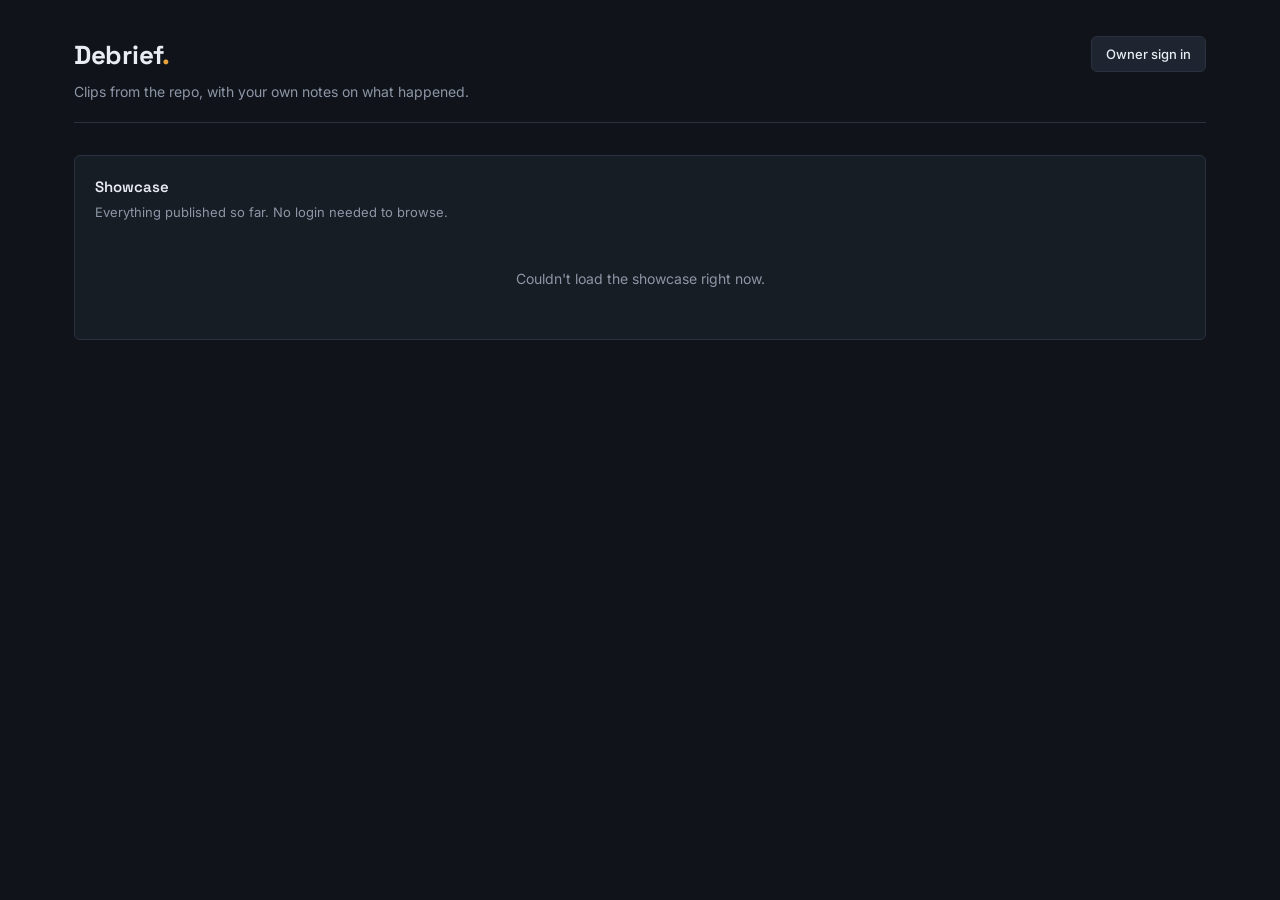
==== commit f3ddcdab: "Add files via upload" ====
--- a/index.html
+++ b/index.html
@@ -14,7 +14,7 @@
   <header class="top">
     <div>
       <h1>Debrief<span>.</span></h1>
-      <p>Clips from the repo, broken down moment by moment.</p>
+      <p>Clips from the repo, with your own notes on what happened.</p>
     </div>
     <div class="owner-slot">
       <span class="owner-badge" id="ownerBadge" style="display:none;">Owner mode</span>
@@ -37,22 +37,23 @@
   <div id="ownerArea" style="display:none;">
     <div class="panel">
       <h2>Add a clip from GitHub</h2>
-      <p class="hint">Paste a link to a video file committed in this repo (or any repo) — a <code>github.com/.../blob/...</code> link or a <code>raw.githubusercontent.com</code> link both work. Raw links capture frames most reliably.</p>
+      <p class="hint">Paste a link to a video file committed in this repo (or any repo) — a <code>github.com/.../blob/...</code> link or a <code>raw.githubusercontent.com</code> link both work. Raw links work most reliably for grabbing screenshots.</p>
       <div class="filerow">
         <input type="url" id="githubUrl" placeholder="https://github.com/you/repo/blob/main/clips/fight.mp4">
         <button class="btn" id="loadGhBtn">Load</button>
       </div>
       <div class="video-shell" id="videoShell"><div class="video-empty" id="videoEmpty">No clip loaded yet</div></div>
       <div class="capture-row" id="captureRow" style="display:none;">
-        <button class="btn primary" id="captureBtn">Capture this frame</button>
+        <button class="btn primary" id="captureBtn">Grab this frame</button>
         <span class="capture-note" id="timeLabel"></span>
       </div>
+      <p class="hint" style="margin-bottom:6px;">First frame grabbed becomes the showcase thumbnail. Extra ones show alongside your review.</p>
       <div class="filmstrip" id="filmstrip"></div>
       <div class="error-box" id="loadError" style="display:none;"></div>
     </div>
 
     <div class="panel">
-      <h2>Details</h2>
+      <h2>Your review</h2>
       <div class="field">
         <label class="field-label" for="titleInput">Title</label>
         <input type="text" id="titleInput" placeholder="e.g. Baron steal gone wrong">
@@ -62,14 +63,10 @@
         <input type="text" id="champInput" placeholder="e.g. Jinx, ADC">
       </div>
       <div class="field">
-        <label class="field-label" for="notesInput">Context (optional)</label>
-        <textarea id="notesInput" placeholder="What happened, in your words"></textarea>
+        <label class="field-label" for="reviewInput">What went wrong (and right)</label>
+        <textarea id="reviewInput" style="min-height:160px;" placeholder="Write it up however you'd say it out loud — e.g. He was full HP with flash up and still pushed up alone into a Yasuo/Malphite combo at 14:30. Should've backed the second the wave crashed under turret..."></textarea>
       </div>
-      <div class="field">
-        <label class="field-label" for="anthropicKeyInput">Anthropic API key (used once for this analysis, not saved)</label>
-        <input type="password" id="anthropicKeyInput" placeholder="sk-ant-...">
-      </div>
-      <button class="btn primary" id="analyzeBtn" style="width:100%;justify-content:center;padding:12px;" disabled>Analyze &amp; publish</button>
+      <button class="btn primary" id="publishBtn" style="width:100%;justify-content:center;padding:12px;" disabled>Publish clip</button>
       <div class="error-box" id="publishError" style="display:none;"></div>
       <p class="footnote">Publishing commits <code>data/clips.json</code> straight to this repo through GitHub's API using your token. Anyone without write access to the repo simply can't do this, regardless of what happens in the browser.</p>
     </div>
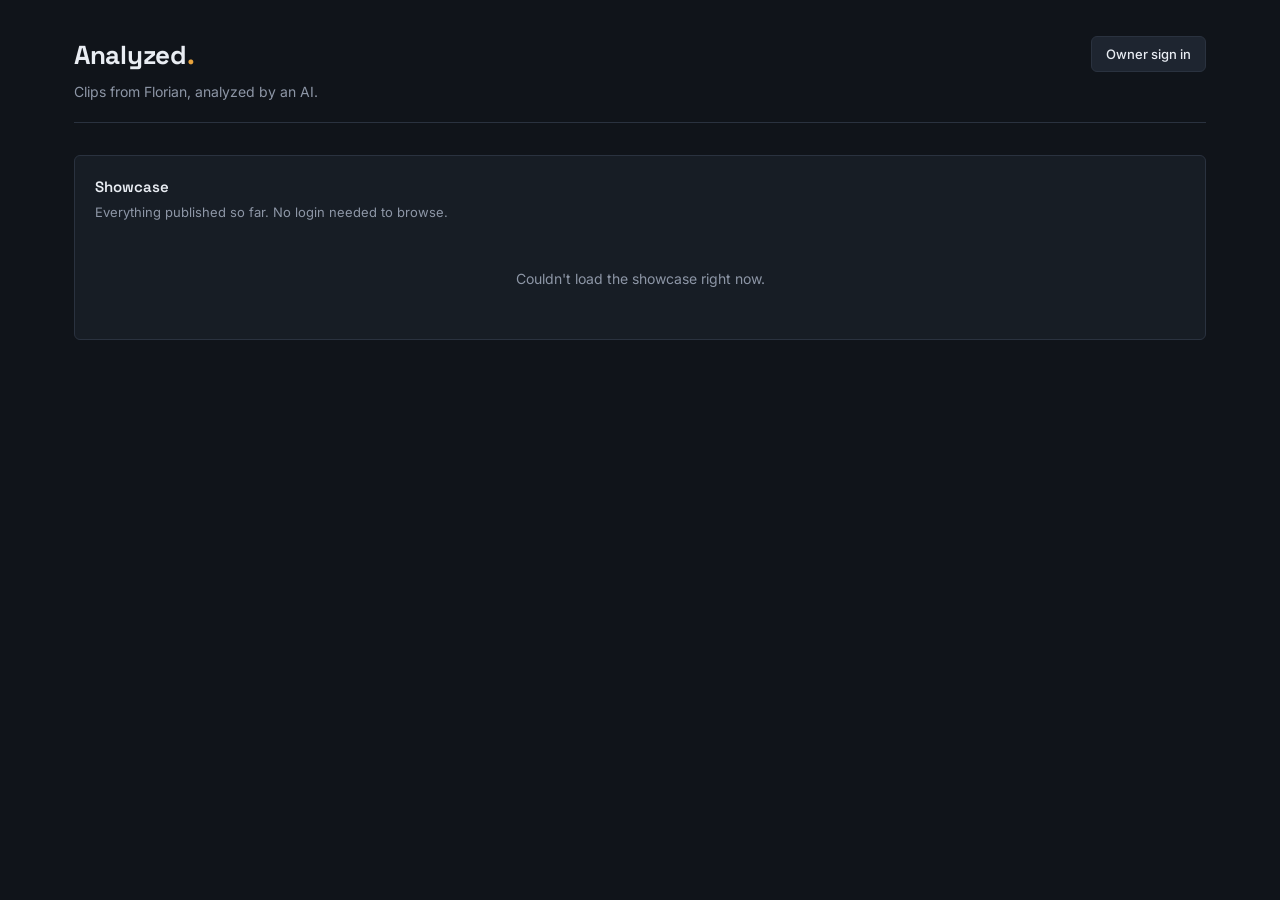
==== commit 843be960: "Update index.html" ====
--- a/index.html
+++ b/index.html
@@ -3,7 +3,7 @@
 <head>
 <meta charset="UTF-8">
 <meta name="viewport" content="width=device-width, initial-scale=1.0">
-<title>Debrief — clip showcase</title>
+<title>Florian sucks at League</title>
 <link rel="preconnect" href="https://fonts.googleapis.com">
 <link href="https://fonts.googleapis.com/css2?family=Space+Grotesk:wght@500;600;700&family=Inter:wght@400;500;600&family=JetBrains+Mono:wght@400;500&display=swap" rel="stylesheet">
 <link rel="stylesheet" href="style.css">
@@ -13,8 +13,8 @@
 
   <header class="top">
     <div>
-      <h1>Debrief<span>.</span></h1>
-      <p>Clips from the repo, with your own notes on what happened.</p>
+      <h1>Analyzed<span>.</span></h1>
+      <p>Clips from Florian, analyzed by an AI.</p>
     </div>
     <div class="owner-slot">
       <span class="owner-badge" id="ownerBadge" style="display:none;">Owner mode</span>
@@ -25,7 +25,7 @@
   <!-- LOGIN -->
   <div class="panel" id="loginPanel" style="display:none;">
     <h2>Sign in with GitHub</h2>
-    <p class="hint">Paste a personal access token scoped to this repo (Contents: Read and write). GitHub verifies the token itself — this page only checks that the token belongs to the configured owner account. The token is kept in memory for this tab only; it is never saved anywhere.</p>
+    <p class="hint">Personal Access Token Github</p>
     <div class="filerow">
       <input type="password" id="tokenInput" placeholder="github_pat_...">
       <button class="btn primary" id="tokenSubmitBtn">Sign in</button>
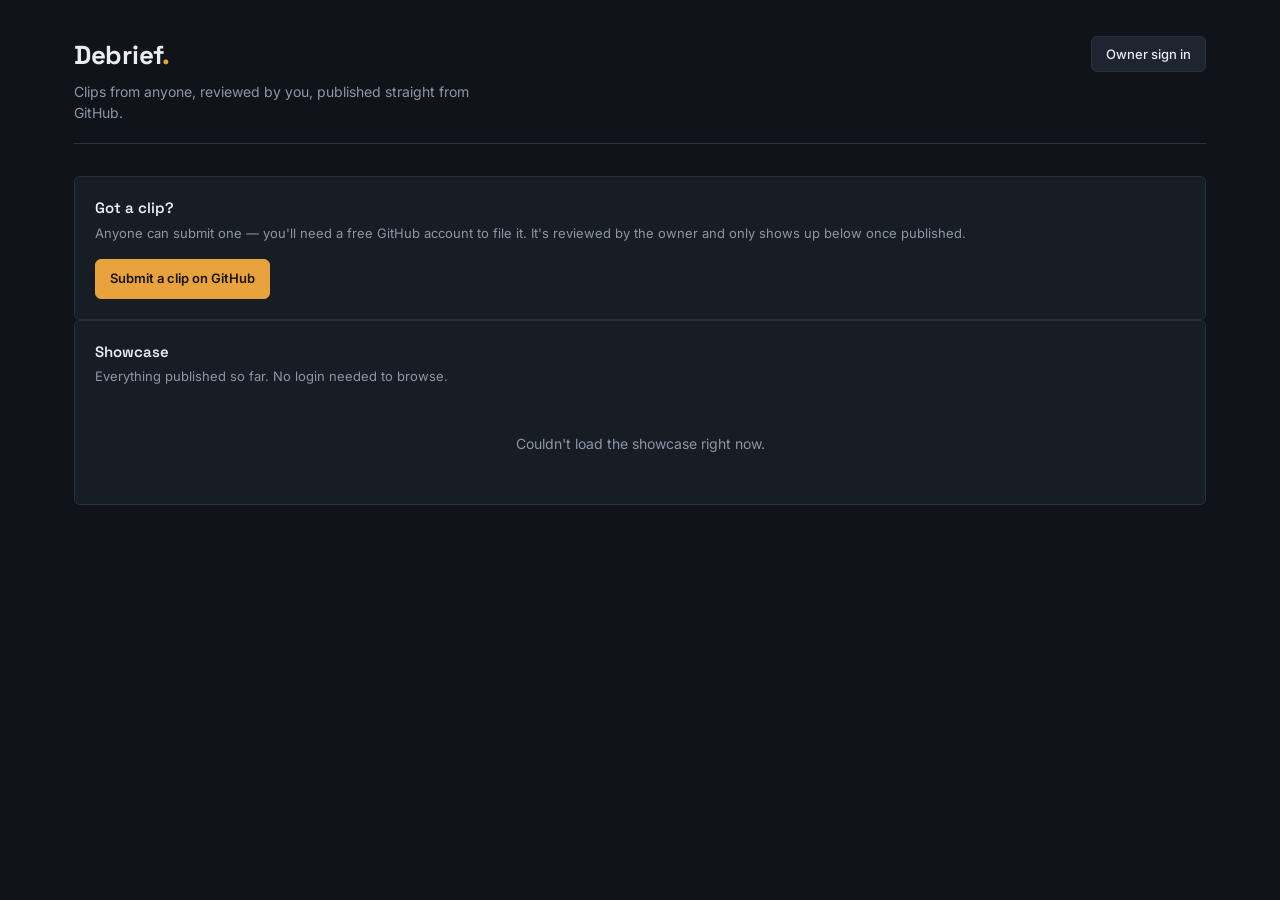
==== commit beab09a3: "Add files via upload" ====
--- a/index.html
+++ b/index.html
@@ -3,7 +3,7 @@
 <head>
 <meta charset="UTF-8">
 <meta name="viewport" content="width=device-width, initial-scale=1.0">
-<title>Florian sucks at League</title>
+<title>Debrief — clip showcase</title>
 <link rel="preconnect" href="https://fonts.googleapis.com">
 <link href="https://fonts.googleapis.com/css2?family=Space+Grotesk:wght@500;600;700&family=Inter:wght@400;500;600&family=JetBrains+Mono:wght@400;500&display=swap" rel="stylesheet">
 <link rel="stylesheet" href="style.css">
@@ -13,8 +13,8 @@
 
   <header class="top">
     <div>
-      <h1>Analyzed<span>.</span></h1>
-      <p>Clips from Florian, analyzed by an AI.</p>
+      <h1>Debrief<span>.</span></h1>
+      <p>Clips from anyone, reviewed by you, published straight from GitHub.</p>
     </div>
     <div class="owner-slot">
       <span class="owner-badge" id="ownerBadge" style="display:none;">Owner mode</span>
@@ -25,7 +25,7 @@
   <!-- LOGIN -->
   <div class="panel" id="loginPanel" style="display:none;">
     <h2>Sign in with GitHub</h2>
-    <p class="hint">Personal Access Token Github</p>
+    <p class="hint">Paste a personal access token scoped to this repo (Contents: Read and write, Issues: Read and write). GitHub verifies the token itself — this page only checks that the token belongs to the configured owner account. The token is kept in memory for this tab only; it is never saved anywhere.</p>
     <div class="filerow">
       <input type="password" id="tokenInput" placeholder="github_pat_...">
       <button class="btn primary" id="tokenSubmitBtn">Sign in</button>
@@ -33,22 +33,40 @@
     <div class="error-box" id="loginError" style="display:none;"></div>
   </div>
 
-  <!-- OWNER: add clip -->
+  <!-- PUBLIC: submit a clip -->
+  <div class="panel">
+    <h2>Got a clip?</h2>
+    <p class="hint">Anyone can submit one — you'll need a free GitHub account to file it. It's reviewed by the owner and only shows up below once published.</p>
+    <a class="btn primary" id="submitLink" target="_blank" rel="noopener">Submit a clip on GitHub</a>
+  </div>
+
+  <!-- OWNER AREA -->
   <div id="ownerArea" style="display:none;">
-    <div class="panel">
-      <h2>Add a clip from GitHub</h2>
-      <p class="hint">Paste a link to a video file committed in this repo (or any repo) — a <code>github.com/.../blob/...</code> link or a <code>raw.githubusercontent.com</code> link both work. Raw links work most reliably for grabbing screenshots.</p>
+
+    <div class="panel" id="submissionsPanel" style="display:none;">
+      <h2>Pending submissions</h2>
+      <p class="hint">Filed as GitHub issues. Review one to pull it into the composer below, or dismiss it.</p>
+      <div class="manage-list" id="submissionsList"></div>
+    </div>
+
+    <div class="panel" id="composerPanel">
+      <h2>Add / review a clip</h2>
+      <p class="hint">Paste a YouTube, Twitch, Streamable, or direct video file link (a GitHub raw link works great).</p>
       <div class="filerow">
-        <input type="url" id="githubUrl" placeholder="https://github.com/you/repo/blob/main/clips/fight.mp4">
-        <button class="btn" id="loadGhBtn">Load</button>
+        <input type="url" id="videoLinkInput" placeholder="https://youtu.be/... or https://raw.githubusercontent.com/.../clip.mp4">
+        <button class="btn" id="loadVideoBtn">Load</button>
       </div>
       <div class="video-shell" id="videoShell"><div class="video-empty" id="videoEmpty">No clip loaded yet</div></div>
+      <p class="hint" id="embedNote" style="display:none;margin-bottom:10px;">This is an embedded player — frames can't be captured automatically. A thumbnail is pulled in automatically where possible, or upload your own below.</p>
       <div class="capture-row" id="captureRow" style="display:none;">
         <button class="btn primary" id="captureBtn">Grab this frame</button>
         <span class="capture-note" id="timeLabel"></span>
       </div>
-      <p class="hint" style="margin-bottom:6px;">First frame grabbed becomes the showcase thumbnail. Extra ones show alongside your review.</p>
       <div class="filmstrip" id="filmstrip"></div>
+      <div class="filerow" style="margin-top:8px;">
+        <button class="btn ghost" id="pickImagesBtn">Upload image(s)</button>
+        <input type="file" id="imageFiles" accept="image/*" multiple style="display:none">
+      </div>
       <div class="error-box" id="loadError" style="display:none;"></div>
     </div>
 
@@ -64,11 +82,11 @@
       </div>
       <div class="field">
         <label class="field-label" for="reviewInput">What went wrong (and right)</label>
-        <textarea id="reviewInput" style="min-height:160px;" placeholder="Write it up however you'd say it out loud — e.g. He was full HP with flash up and still pushed up alone into a Yasuo/Malphite combo at 14:30. Should've backed the second the wave crashed under turret..."></textarea>
+        <textarea id="reviewInput" style="min-height:160px;" placeholder="Write it up however you'd say it out loud..."></textarea>
       </div>
       <button class="btn primary" id="publishBtn" style="width:100%;justify-content:center;padding:12px;" disabled>Publish clip</button>
       <div class="error-box" id="publishError" style="display:none;"></div>
-      <p class="footnote">Publishing commits <code>data/clips.json</code> straight to this repo through GitHub's API using your token. Anyone without write access to the repo simply can't do this, regardless of what happens in the browser.</p>
+      <p class="footnote">Publishing commits <code>data/clips.json</code> straight to this repo through GitHub's API using your token, and closes the source submission if there was one.</p>
     </div>
 
     <div class="panel" id="managePanel" style="display:none;">
--- a/style.css
+++ b/style.css
@@ -18,7 +18,7 @@
 header.top p{margin:6px 0 0;color:var(--muted);font-size:14px;max-width:420px;}
 .owner-slot{display:flex;align-items:center;gap:10px;}
 .owner-badge{font-family:'JetBrains Mono',monospace;font-size:11px;color:var(--good);background:var(--good-dim);border:1px solid var(--good);padding:4px 9px;border-radius:20px;}
-.btn{display:inline-flex;align-items:center;gap:8px;background:var(--panel-2);border:1px solid var(--border);color:var(--text);padding:9px 14px;border-radius:var(--radius);font-size:13px;font-family:'Inter',sans-serif;font-weight:500;cursor:pointer;transition:border-color .15s,background .15s;}
+.btn{display:inline-flex;align-items:center;gap:8px;background:var(--panel-2);border:1px solid var(--border);color:var(--text);padding:9px 14px;border-radius:var(--radius);font-size:13px;font-family:'Inter',sans-serif;font-weight:500;cursor:pointer;transition:border-color .15s,background .15s;text-decoration:none;}
 .btn:hover{border-color:var(--accent);}
 .btn:disabled{opacity:.4;cursor:not-allowed;}
 .btn.primary{background:var(--accent);border-color:var(--accent);color:#191305;font-weight:600;}
@@ -43,7 +43,9 @@
 .filerow{display:flex;align-items:center;gap:10px;flex-wrap:wrap;}
 .filerow input{flex:1;min-width:200px;}
 
-video{width:100%;display:block;border-radius:var(--radius);background:#000;max-height:420px;}
+video, iframe.embed{width:100%;display:block;border-radius:var(--radius);background:#000;}
+video{max-height:420px;}
+iframe.embed{aspect-ratio:16/9;border:0;}
 .video-shell{margin:14px 0;}
 .video-empty{border:1px dashed var(--border);border-radius:var(--radius);padding:40px 20px;text-align:center;color:var(--muted);font-size:13px;}
 
@@ -51,7 +53,7 @@
 .capture-note{font-size:12px;color:var(--muted);font-family:'JetBrains Mono',monospace;}
 
 .filmstrip{display:flex;gap:10px;overflow-x:auto;padding:4px 2px 8px;}
-.filmstrip:empty::after{content:'No moments captured yet.';color:var(--muted);font-size:13px;}
+.filmstrip:empty::after{content:'No moments yet.';color:var(--muted);font-size:13px;}
 .frame-card{position:relative;flex:0 0 auto;width:110px;border:1px solid var(--border);border-radius:var(--radius);overflow:hidden;background:var(--panel-2);}
 .frame-card img{width:100%;height:62px;object-fit:cover;display:block;}
 .frame-card .tag{font-family:'JetBrains Mono',monospace;font-size:11px;color:var(--accent);padding:5px 7px;}
@@ -83,17 +85,8 @@
 .modal .champ{font-family:'JetBrains Mono',monospace;font-size:12px;color:var(--accent);margin-bottom:14px;display:block;}
 
 .summary-block{font-size:15px;line-height:1.6;color:var(--text);padding-bottom:16px;margin-bottom:16px;border-bottom:1px solid var(--border);}
-.priority-block{border-left:3px solid var(--accent);background:var(--accent-dim);padding:12px 14px;border-radius:0 var(--radius) var(--radius) 0;margin-bottom:20px;font-size:14px;}
-.priority-block .k{font-family:'JetBrains Mono',monospace;font-size:11px;color:var(--accent);display:block;margin-bottom:4px;}
 .section-title{font-family:'Space Grotesk',sans-serif;font-size:14px;font-weight:600;margin:0 0 12px;display:flex;align-items:center;gap:8px;}
-.section-title .dot{width:8px;height:8px;border-radius:50%;}
-.dot.danger{background:var(--danger);} .dot.good{background:var(--good);}
-.item-card{border:1px solid var(--border);border-left:3px solid var(--danger);background:var(--panel-2);border-radius:0 var(--radius) var(--radius) 0;padding:14px 16px;margin-bottom:10px;}
-.item-card.good{border-left-color:var(--good);}
-.item-card .title{font-weight:600;font-size:14px;margin-bottom:6px;}
-.item-card .moment{font-family:'JetBrains Mono',monospace;font-size:11px;color:var(--muted);margin-bottom:8px;}
-.item-card p{margin:0 0 8px;font-size:13.5px;} .item-card p:last-child{margin-bottom:0;}
-.item-card .fix{color:var(--good);font-size:13.5px;} .item-card .fix b{color:var(--good);}
+.section-title .dot{width:8px;height:8px;border-radius:50%;background:var(--good);}
 .items-group{margin-bottom:22px;} .items-group:last-child{margin-bottom:0;}
 
 .loading{display:flex;align-items:center;gap:10px;color:var(--muted);font-size:14px;padding:20px 4px;}
@@ -101,6 +94,8 @@
 @keyframes spin{to{transform:rotate(360deg);}}
 
 .manage-list{display:flex;flex-direction:column;gap:8px;margin-top:6px;}
-.manage-row{display:flex;justify-content:space-between;align-items:center;gap:10px;background:var(--panel-2);border:1px solid var(--border);border-radius:var(--radius);padding:8px 12px;font-size:13px;}
+.manage-row{display:flex;justify-content:space-between;align-items:center;gap:10px;flex-wrap:wrap;background:var(--panel-2);border:1px solid var(--border);border-radius:var(--radius);padding:10px 12px;font-size:13px;}
 .manage-row .name{font-weight:500;}
 .manage-row .sub{color:var(--muted);font-size:11px;font-family:'JetBrains Mono',monospace;}
+.manage-row .actions{display:flex;gap:8px;}
+.manage-row .snippet{color:var(--muted);font-size:12.5px;margin-top:4px;max-width:520px;}
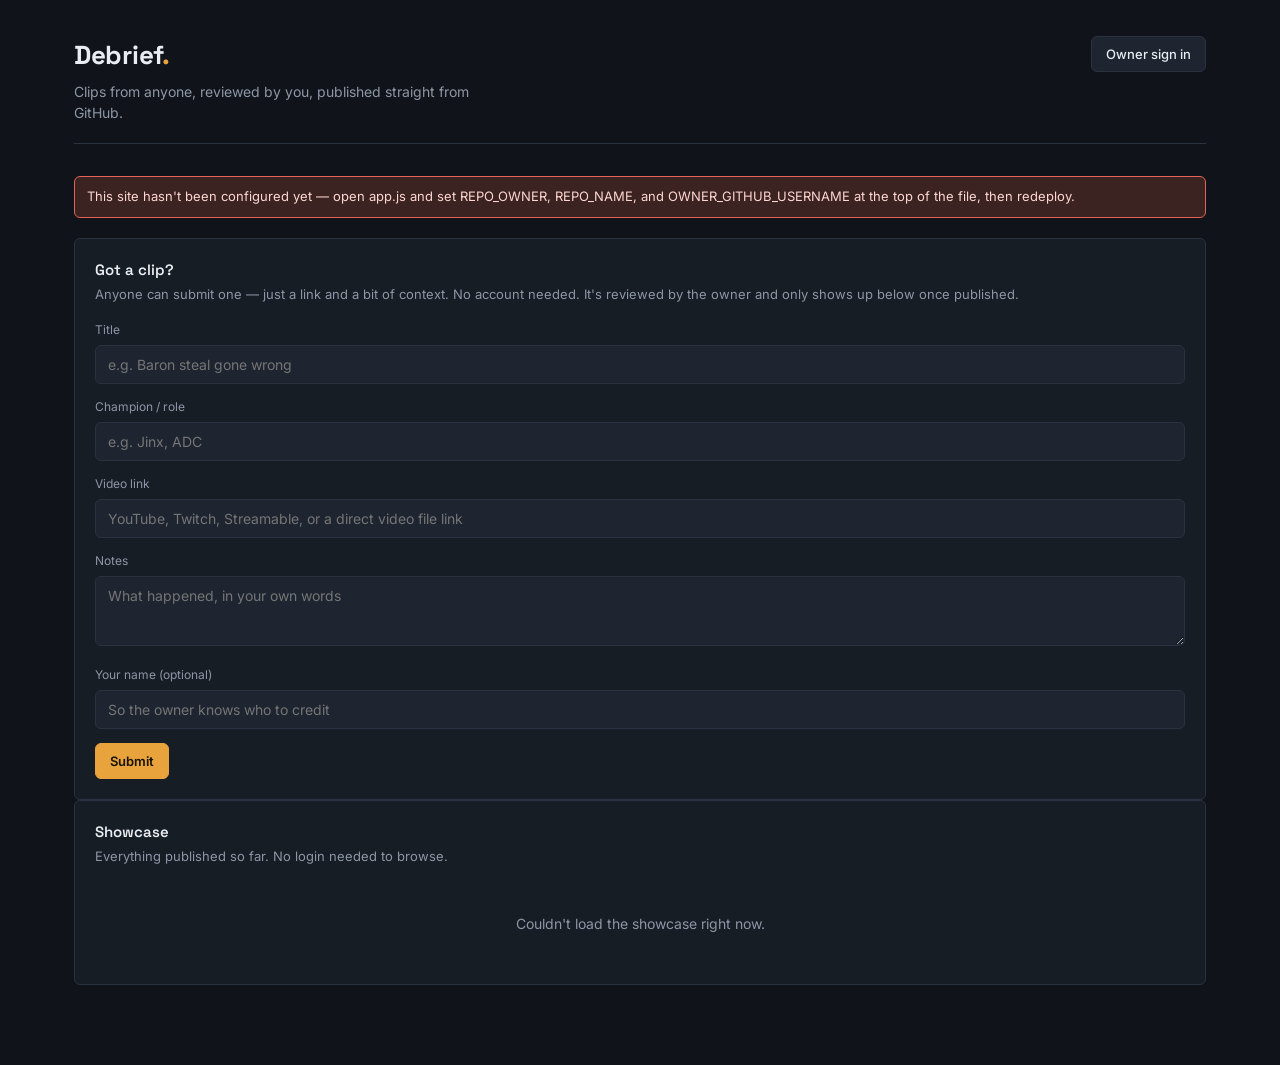
==== commit f4540018: "Add files via upload" ====
--- a/index.html
+++ b/index.html
@@ -25,7 +25,7 @@
   <!-- LOGIN -->
   <div class="panel" id="loginPanel" style="display:none;">
     <h2>Sign in with GitHub</h2>
-    <p class="hint">Paste a personal access token scoped to this repo (Contents: Read and write, Issues: Read and write). GitHub verifies the token itself — this page only checks that the token belongs to the configured owner account. The token is kept in memory for this tab only; it is never saved anywhere.</p>
+    <p class="hint">Paste a personal access token scoped to this repo (Contents: Read and write). GitHub verifies the token itself — this page only checks that the token belongs to the configured owner account. The token is kept in memory for this tab only; it is never saved anywhere.</p>
     <div class="filerow">
       <input type="password" id="tokenInput" placeholder="github_pat_...">
       <button class="btn primary" id="tokenSubmitBtn">Sign in</button>
@@ -33,25 +33,43 @@
     <div class="error-box" id="loginError" style="display:none;"></div>
   </div>
 
+  <!-- config warning, shown only if app.js hasn't been set up yet -->
+  <div class="error-box" id="configWarning" style="display:none;margin-bottom:20px;"></div>
+
   <!-- PUBLIC: submit a clip -->
   <div class="panel">
     <h2>Got a clip?</h2>
-    <p class="hint">Anyone can submit one — you'll need a free GitHub account to file it. It's reviewed by the owner and only shows up below once published.</p>
-    <a class="btn primary" id="submitLink" target="_blank" rel="noopener">Submit a clip on GitHub</a>
+    <p class="hint">Anyone can submit one — just a link and a bit of context. No account needed. It's reviewed by the owner and only shows up below once published.</p>
+    <div class="field">
+      <label class="field-label" for="subTitleInput">Title</label>
+      <input type="text" id="subTitleInput" placeholder="e.g. Baron steal gone wrong">
+    </div>
+    <div class="field">
+      <label class="field-label" for="subChampInput">Champion / role</label>
+      <input type="text" id="subChampInput" placeholder="e.g. Jinx, ADC">
+    </div>
+    <div class="field">
+      <label class="field-label" for="subVideoInput">Video link</label>
+      <input type="url" id="subVideoInput" placeholder="YouTube, Twitch, Streamable, or a direct video file link">
+    </div>
+    <div class="field">
+      <label class="field-label" for="subNotesInput">Notes</label>
+      <textarea id="subNotesInput" placeholder="What happened, in your own words"></textarea>
+    </div>
+    <div class="field">
+      <label class="field-label" for="subFromInput">Your name (optional)</label>
+      <input type="text" id="subFromInput" placeholder="So the owner knows who to credit">
+    </div>
+    <button class="btn primary" id="submitClipBtn">Submit</button>
+    <div class="error-box" id="submitError" style="display:none;"></div>
   </div>
 
   <!-- OWNER AREA -->
   <div id="ownerArea" style="display:none;">
 
-    <div class="panel" id="submissionsPanel" style="display:none;">
-      <h2>Pending submissions</h2>
-      <p class="hint">Filed as GitHub issues. Review one to pull it into the composer below, or dismiss it.</p>
-      <div class="manage-list" id="submissionsList"></div>
-    </div>
-
-    <div class="panel" id="composerPanel">
+    <div class="panel">
       <h2>Add / review a clip</h2>
-      <p class="hint">Paste a YouTube, Twitch, Streamable, or direct video file link (a GitHub raw link works great).</p>
+      <p class="hint">Check your inbox (or your form service's dashboard) for new submissions, then paste the details in here. Or paste a link yourself — no submission required.</p>
       <div class="filerow">
         <input type="url" id="videoLinkInput" placeholder="https://youtu.be/... or https://raw.githubusercontent.com/.../clip.mp4">
         <button class="btn" id="loadVideoBtn">Load</button>
@@ -81,12 +99,16 @@
         <input type="text" id="champInput" placeholder="e.g. Jinx, ADC">
       </div>
       <div class="field">
+        <label class="field-label" for="creditInput">Submitted by (optional)</label>
+        <input type="text" id="creditInput" placeholder="Fill in if this came from someone's submission">
+      </div>
+      <div class="field">
         <label class="field-label" for="reviewInput">What went wrong (and right)</label>
         <textarea id="reviewInput" style="min-height:160px;" placeholder="Write it up however you'd say it out loud..."></textarea>
       </div>
       <button class="btn primary" id="publishBtn" style="width:100%;justify-content:center;padding:12px;" disabled>Publish clip</button>
       <div class="error-box" id="publishError" style="display:none;"></div>
-      <p class="footnote">Publishing commits <code>data/clips.json</code> straight to this repo through GitHub's API using your token, and closes the source submission if there was one.</p>
+      <p class="footnote">Publishing commits <code>data/clips.json</code> straight to this repo through GitHub's API using your token.</p>
     </div>
 
     <div class="panel" id="managePanel" style="display:none;">
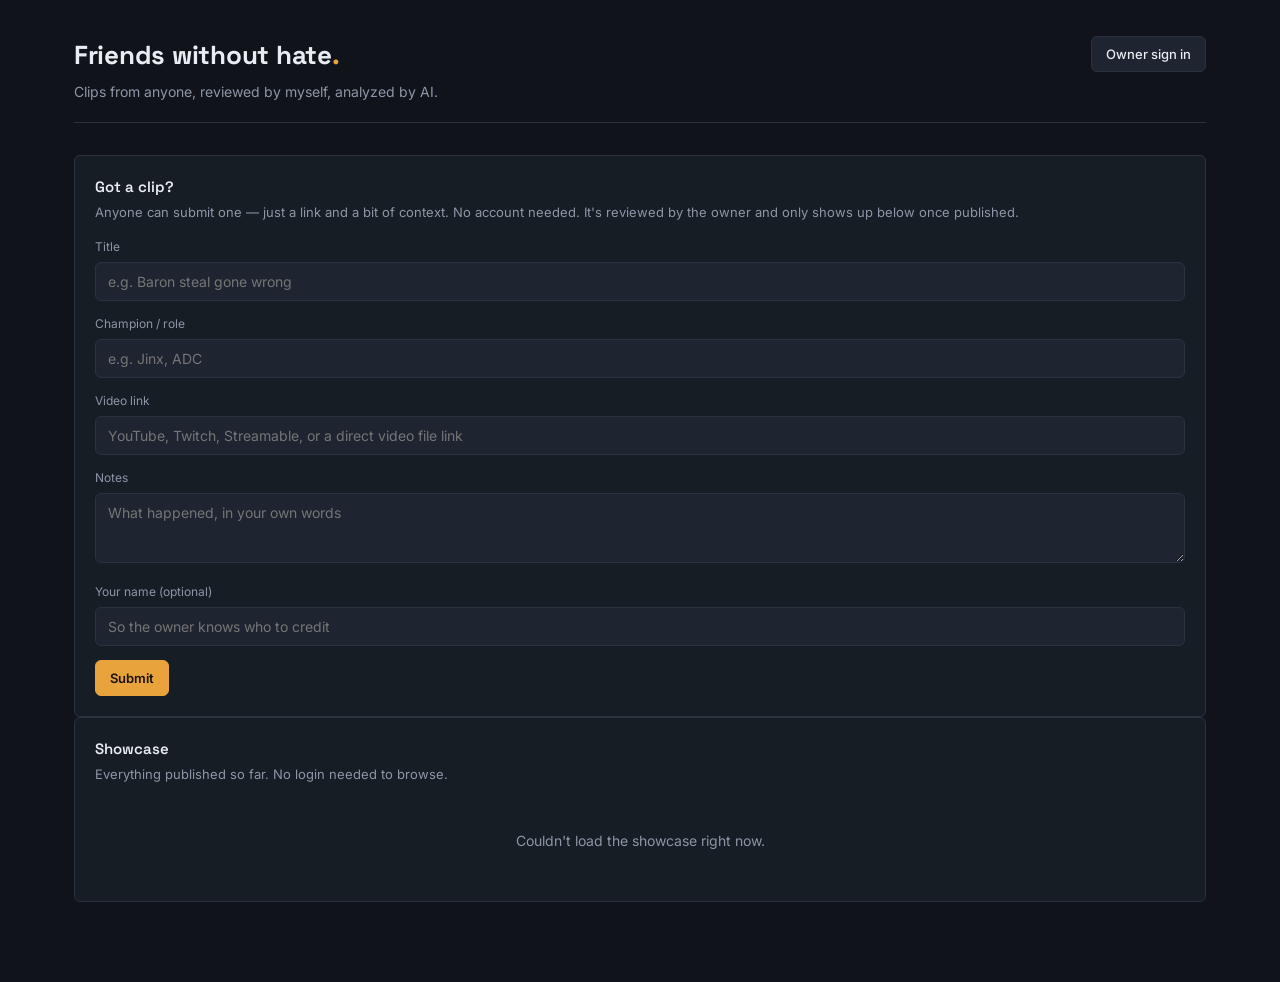
==== commit 1195a093: "Update index.html" ====
--- a/index.html
+++ b/index.html
@@ -3,7 +3,7 @@
 <head>
 <meta charset="UTF-8">
 <meta name="viewport" content="width=device-width, initial-scale=1.0">
-<title>Debrief — clip showcase</title>
+<title>Florian kann kein League</title>
 <link rel="preconnect" href="https://fonts.googleapis.com">
 <link href="https://fonts.googleapis.com/css2?family=Space+Grotesk:wght@500;600;700&family=Inter:wght@400;500;600&family=JetBrains+Mono:wght@400;500&display=swap" rel="stylesheet">
 <link rel="stylesheet" href="style.css">
@@ -13,8 +13,8 @@
 
   <header class="top">
     <div>
-      <h1>Debrief<span>.</span></h1>
-      <p>Clips from anyone, reviewed by you, published straight from GitHub.</p>
+      <h1>Friends without hate<span>.</span></h1>
+      <p>Clips from anyone, reviewed by myself, analyzed by AI.</p>
     </div>
     <div class="owner-slot">
       <span class="owner-badge" id="ownerBadge" style="display:none;">Owner mode</span>
@@ -25,7 +25,7 @@
   <!-- LOGIN -->
   <div class="panel" id="loginPanel" style="display:none;">
     <h2>Sign in with GitHub</h2>
-    <p class="hint">Paste a personal access token scoped to this repo (Contents: Read and write). GitHub verifies the token itself — this page only checks that the token belongs to the configured owner account. The token is kept in memory for this tab only; it is never saved anywhere.</p>
+    <p class="hint">Paste a personal access token scoped to this repo (Contents: Read and write).</p>
     <div class="filerow">
       <input type="password" id="tokenInput" placeholder="github_pat_...">
       <button class="btn primary" id="tokenSubmitBtn">Sign in</button>
